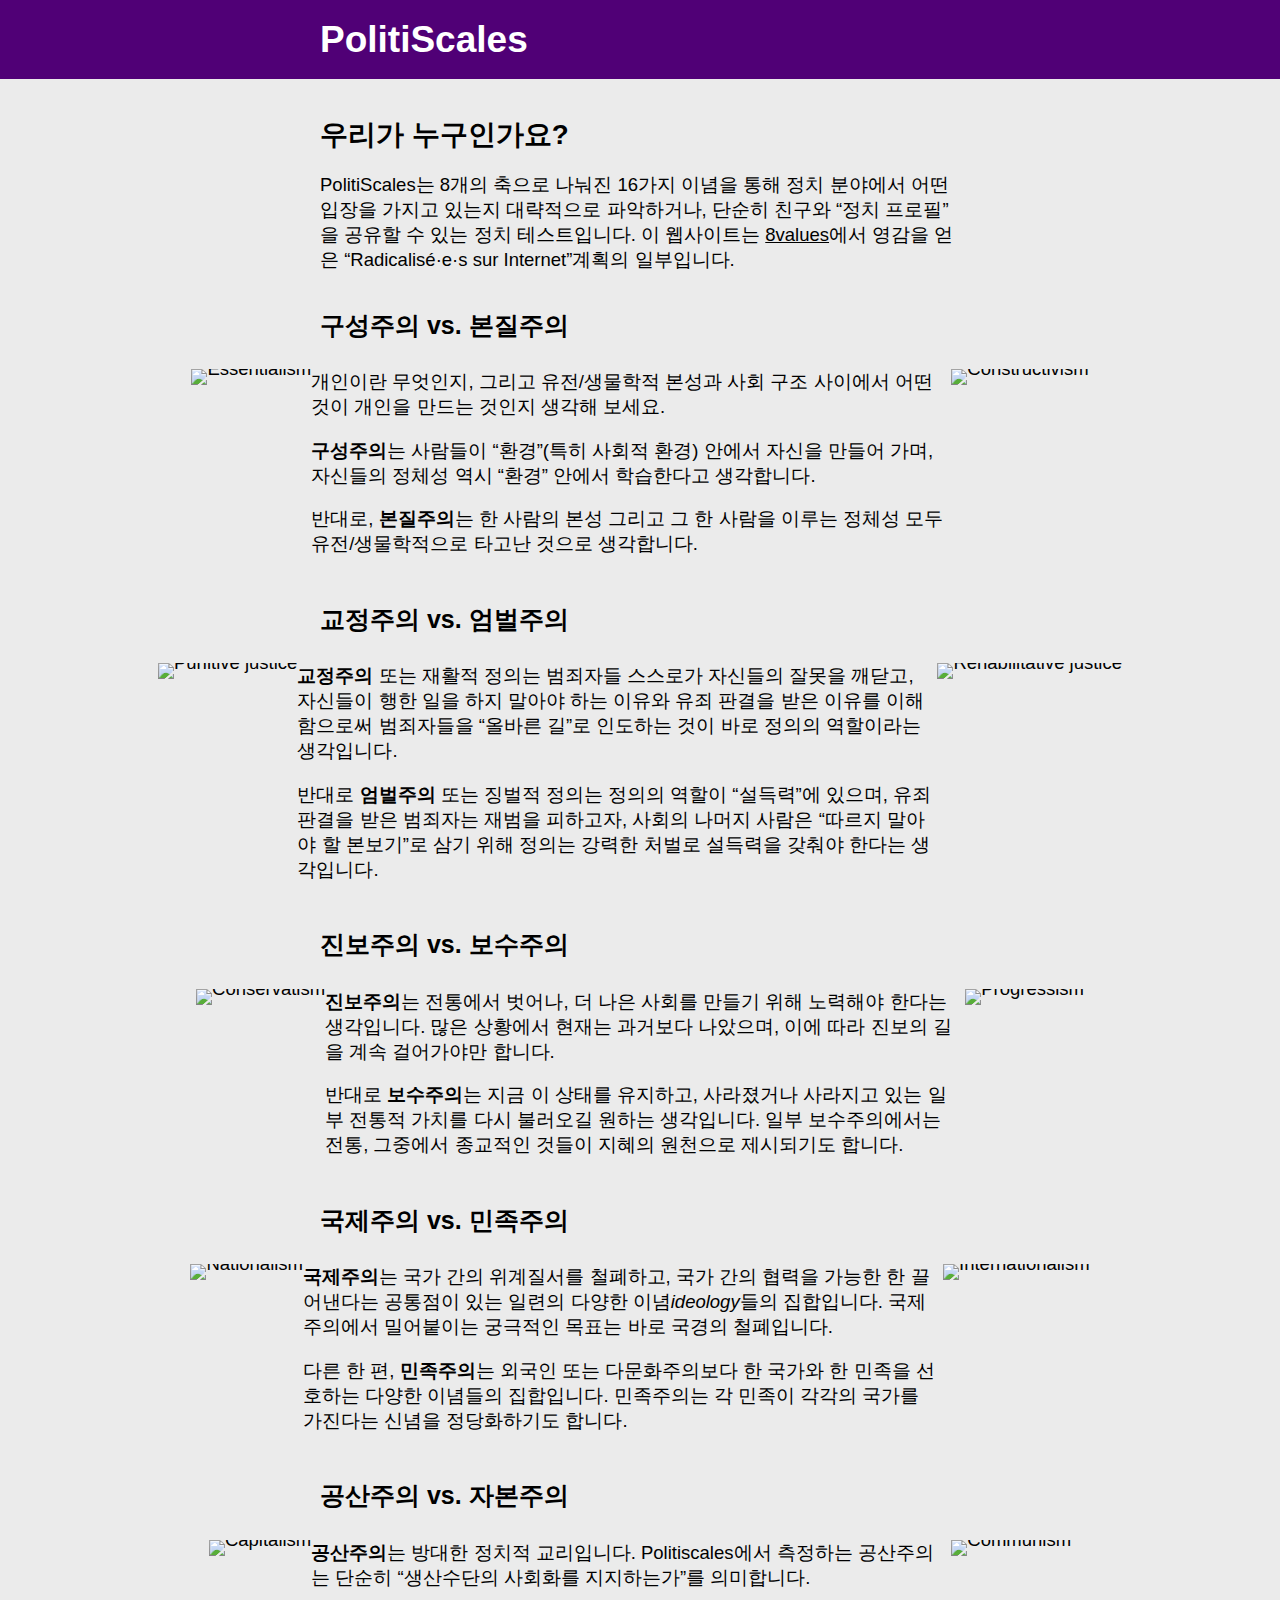
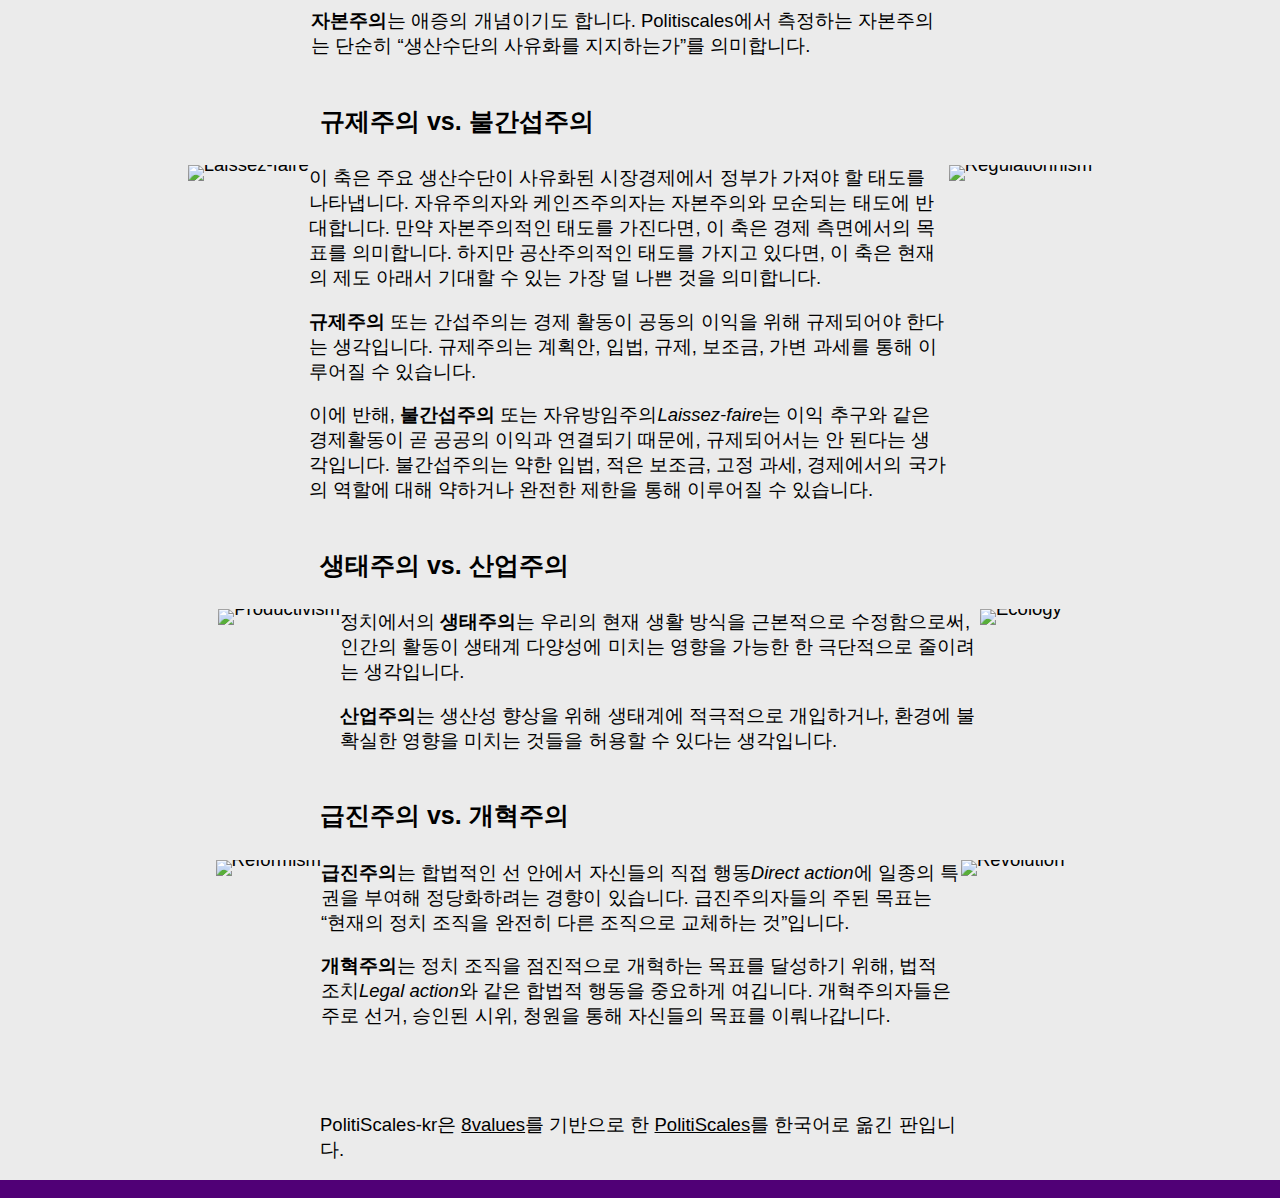
==== help/index.html @ 6aeea084 "Update Sun 30 Jan 2022 05:41:29 PM KST" ====
<!DOCTYPE html>
<html>
  <head>
    <meta http-equiv="Content-Type" content="text/html; charset=utf-8" />
    <meta name="viewport" content="width=device-width, initial-scale=1.0" />

    <title>PolitiScales - 도움말</title>

    <meta
      name="description"
      content="온라인 정치 성향 테스트 PolitiScale — 한국어판에 방문하신 것을 환영합니다. 16개의 이념과 8개의 축 사이에서 정치 성향을 파악하기 위한 116개의 질문에 대해, 자신의 의견에 가장 알맞은 버튼을 눌러 테스트를 진행해 주세요."
    />
    <link rel="stylesheet" href="/style.css" type="text/css" media="screen" />
    <link rel="shortcut icon" href="/images/favicon.ico" />
    <meta property="og:url" content="https://politiscales-kr.github.io/" />
    <meta property="og:title" content="PolitiScales, 한국어판" />
    <meta property="og:locale" content="ko_KR" />
    <meta
      property="og:description"
      content="온라인 정치 성향 테스트 PolitiScale — 한국어판에 방문하신 것을 환영합니다. 16개의 이념과 8개의 축 사이에서 정치 성향을 파악하기 위한 116개의 질문에 대해, 자신의 의견에 가장 알맞은 버튼을 눌러 테스트를 진행해 주세요."
    />
    <meta property="og:image" content="/images/politiscales_cover.png" />
    <script>
        window.dataLayer = window.dataLayer || [];
        function gtag(){dataLayer.push(arguments);}
        gtag('js', new Date()); gtag('config', 'G-P0SZ5KTRTD');
    </script>
  </head>

  <body>
    <header>
      <div id="header">
        <h1><a href="/">PolitiScales</a></h1>
      </div>
    </header>

    <div id="content">
      <div id="mainFrame">
        <h2>우리가 누구인가요?</h2>

        <p class="simpleText">
          PolitiScales는 8개의 축으로 나눠진 16가지 이념을 통해 정치 분야에서 어떤
          입장을 가지고 있는지 대략적으로 파악하거나, 단순히 친구와 “정치 프로필”
          을 공유할 수 있는 정치 테스트입니다. 이 웹사이트는 <a href="https://8values.github.io/">8values</a>에서 영감을 얻은 “Radicalisé·e·s sur Internet”계획의 일부입니다.
        </p>
<!--
        <p class="simpleText">
          <svg
            width="24"
            height="24"
            viewBox="0 0 24 24"
            xmlns="http://www.w3.org/2000/svg"
          >
            <path d="M20 5h-9.12L10 2H4c-1.1 0-2 .9-2 2v13c0 1.1.9 2 2 2h7l1 3h8c1.1 0 2-.9 2-2V7c0-1.1-.9-2-2-2zM7.17 14.59c-2.25 0-4.09-1.83-4.09-4.09s1.83-4.09 4.09-4.09c1.04 0 1.99.37 2.74 1.07l.07.06-1.23 1.18-.06-.05c-.29-.27-.78-.59-1.52-.59-1.31 0-2.38 1.09-2.38 2.42s1.07 2.42 2.38 2.42c1.37 0 1.96-.87 2.12-1.46H7.08V9.91h3.95l.01.07c.04.21.05.4.05.61 0 2.35-1.61 4-3.92 4zm6.03-1.71c.33.6.74 1.18 1.19 1.7l-.54.53-.65-2.23zm.77-.76h-.99l-.31-1.04h3.99s-.34 1.31-1.56 2.74c-.52-.62-.89-1.23-1.13-1.7zM21 20c0 .55-.45 1-1 1h-7l2-2-.81-2.77.92-.92L17.79 18l.73-.73-2.71-2.68c.9-1.03 1.6-2.25 1.92-3.51H19v-1.04h-3.64V9h-1.04v1.04h-1.96L11.18 6H20c.55 0 1 .45 1 1v13z"/>
          </svg>
          Github 공개 저장소의 이슈트래커를 통해 자유롭게 기여해 주세요.
        </p>
-->
        <h3>구성주의 vs. 본질주의</h3>
        <div class="description">
          <div class="descImg">
            <img src="/images/constructivism.png" alt="Constructivism" />
          </div>
          <div class="descText">
            <p>
              개인이란 무엇인지, 그리고 유전/생물학적 본성과 사회 구조 사이에서 어떤 것이 개인을 만드는 것인지 생각해 보세요.
            </p>
            <p>
              <strong>구성주의</strong>는 사람들이 “환경”(특히 사회적 환경) 안에서 자신을 만들어 가며, 자신들의 정체성 역시 “환경” 안에서 학습한다고 생각합니다.
            </p>
            <p>
              반대로, <strong>본질주의</strong>는 한 사람의 본성 그리고 그 한 사람을 이루는 정체성 모두 유전/생물학적으로 타고난 것으로 생각합니다.
            </p>
          </div>
          <div class="descImg">
            <img
              src="/images/essentialism.png"
              alt="Essentialism"
              class="descImgRight"
            />
          </div>
        </div>

        <h3>교정주의 vs. 엄벌주의</h3>
        <div class="description">
          <div class="descImg">
            <img src="/images/justice_soft.png" alt="Rehabilitative justice" />
          </div>
          <div class="descText">
            <p>
              <strong>교정주의</strong> 또는 재활적 정의는 범죄자들 스스로가 자신들의 잘못을 깨닫고, 자신들이 행한 일을 하지 말아야 하는 이유와 유죄 판결을 받은 이유를 이해 함으로써 범죄자들을 “올바른 길”로 인도하는 것이 바로 정의의 역할이라는 생각입니다.
            </p>
            <p>
              반대로 <strong>엄벌주의</strong> 또는 징벌적 정의는 정의의 역할이 “설득력”에 있으며, 유죄 판결을 받은 범죄자는 재범을 피하고자, 사회의 나머지 사람은 “따르지 말아야 할 본보기”로 삼기 위해 정의는 강력한 처벌로 설득력을 갖춰야 한다는 생각입니다.
            </p>
          </div>
          <div class="descImg">
            <img
              src="/images/justice_hard.png"
              alt="Punitive justice"
              class="descImgRight"
            />
          </div>
        </div>

        <h3>진보주의 vs. 보수주의</h3>
        <div class="description">
          <div class="descImg">
            <img src="/images/progressism.png" alt="Progressism" />
          </div>
          <div class="descText">
            <p>
              <strong>진보주의</strong>는 전통에서 벗어나, 더 나은 사회를 만들기 위해 노력해야 한다는 생각입니다. 많은 상황에서 현재는 과거보다 나았으며, 이에 따라 진보의 길을 계속 걸어가야만 합니다.
            </p>
            <p>
              반대로 <strong>보수주의</strong>는 지금 이 상태를 유지하고, 사라졌거나 사라지고 있는 일부 전통적 가치를 다시 불러오길 원하는 생각입니다. 일부 보수주의에서는 전통, 그중에서 종교적인 것들이 지혜의 원천으로 제시되기도 합니다.
            </p>
          </div>
          <div class="descImg">
            <img
              src="/images/conservatism.png"
              alt="Conservatism"
              class="descImgRight"
            />
          </div>
        </div>

        <h3>국제주의 vs. 민족주의</h3>
        <div class="description">
          <div class="descImg">
            <img src="/images/internationalism.png" alt="Internationalism" />
          </div>
          <div class="descText">
            <p>
            <strong>국제주의</strong>는 국가 간의 위계질서를 철폐하고, 국가 간의 협력을 가능한 한 끌어낸다는 공통점이 있는 일련의 다양한 이념<i>ideology</i>들의 집합입니다. 국제주의에서 밀어붙이는 궁극적인 목표는 바로 국경의 철폐입니다.
            </p>
            <p>
              다른 한 편, <strong>민족주의</strong>는 외국인 또는 다문화주의보다 한 국가와 한 민족을 선호하는 다양한 이념들의 집합입니다. 민족주의는 각 민족이 각각의 국가를 가진다는 신념을 정당화하기도 합니다.
            </p>
          </div>
          <div class="descImg">
            <img
              src="/images/nationalism.png"
              alt="Nationalism"
              class="descImgRight"
            />
          </div>
        </div>

        <h3>공산주의 vs. 자본주의</h3>
        <div class="description">
          <div class="descImg">
            <img src="/images/communism.png" alt="Communism" />
          </div>
          <div class="descText">
            <p>
              <strong>공산주의</strong>는 방대한 정치적 교리입니다. Politiscales에서 측정하는 공산주의는 단순히 “생산수단의 사회화를 지지하는가”를 의미합니다.
            </p>
            <p>
              <strong>자본주의</strong>는 애증의 개념이기도 합니다. Politiscales에서 측정하는 자본주의는 단순히 “생산수단의 사유화를 지지하는가”를 의미합니다.
            </p>
          </div>
          <div class="descImg">
            <img
              src="/images/capitalism.png"
              alt="Capitalism"
              class="descImgRight"
            />
          </div>
        </div>

        <h3>규제주의 vs. 불간섭주의</h3>
        <div class="description">
          <div class="descImg">
            <img src="/images/regulation.png" alt="Regulationnism" />
          </div>
          <div class="descText">
            <p>
              이 축은 주요 생산수단이 사유화된 시장경제에서 정부가 가져야 할 태도를 나타냅니다. 자유주의자와 케인즈주의자는 자본주의와 모순되는 태도에 반대합니다. 만약 자본주의적인 태도를 가진다면, 이 축은 경제 측면에서의 목표를 의미합니다. 하지만 공산주의적인 태도를 가지고 있다면, 이 축은 현재의 제도 아래서 기대할 수 있는 가장 덜 나쁜 것을 의미합니다.
            </p>
            <p>
              <strong>규제주의</strong> 또는 간섭주의는 경제 활동이 공동의 이익을 위해 규제되어야 한다는 생각입니다. 규제주의는 계획안, 입법, 규제, 보조금, 가변 과세를 통해 이루어질 수 있습니다.
            </p>
            <p>
            이에 반해, <strong>불간섭주의</strong> 또는 자유방임주의<i>Laissez-faire</i>는 이익 추구와 같은 경제활동이 곧 공공의 이익과 연결되기 때문에, 규제되어서는 안 된다는 생각입니다. 불간섭주의는 약한 입법, 적은 보조금, 고정 과세, 경제에서의 국가의 역할에 대해 약하거나 완전한 제한을 통해 이루어질 수 있습니다.
            </p>
          </div>
          <div class="descImg">
            <img
              src="/images/laissezfaire.png"
              alt="Laissez-faire"
              class="descImgRight"
            />
          </div>
        </div>

        <h3>생태주의 vs. 산업주의</h3>
        <div class="description">
          <div class="descImg">
            <img src="/images/ecology.png" alt="Ecology" />
          </div>
          <div class="descText">
            <p>
              정치에서의 <strong>생태주의</strong>는 우리의 현재 생활 방식을 근본적으로 수정함으로써, 인간의 활동이 생태계 다양성에 미치는 영향을 가능한 한 극단적으로 줄이려는 생각입니다.
            </p>
            <p>
              <strong>산업주의</strong>는 생산성 향상을 위해 생태계에 적극적으로 개입하거나, 환경에 불확실한 영향을 미치는 것들을 허용할 수 있다는 생각입니다.
            </p>
          </div>
          <div class="descImg">
            <img
              src="/images/productivism.png"
              alt="Productivism"
              class="descImgRight"
            />
          </div>
        </div>

        <h3>급진주의 vs. 개혁주의</h3>
        <div class="description">
          <div class="descImg">
            <img src="/images/revolution.png" alt="Revolution" />
          </div>
          <div class="descText">
            <p>
              <strong>급진주의</strong>는 합법적인 선 안에서 자신들의 직접 행동<i>Direct action</i>에 일종의 특권을 부여해 정당화하려는 경향이 있습니다. 급진주의자들의 주된 목표는 “현재의 정치 조직을 완전히 다른 조직으로 교체하는 것”입니다.
            </p>
            <p>
              <strong>개혁주의</strong>는 정치 조직을 점진적으로 개혁하는 목표를 달성하기 위해, 법적 조치<i>Legal action</i>와 같은 합법적 행동을 중요하게 여깁니다. 개혁주의자들은 주로 선거, 승인된 시위, 청원을 통해 자신들의 목표를 이뤄나갑니다.
            </p>
          </div>
          <div class="descImg">
            <img
              src="/images/reformism.png"
              alt="Reformism"
              class="descImgRight"
            />
          </div>
        </div>
      </div>
    </div>

    <div id="footer">
      <p>
        PolitiScales-kr은
        <a href="https://8values.github.io/">8values</a>를 기반으로 한
        <a href="https://www.politiscales.net/">PolitiScales</a>를 한국어로 옮긴 판입니다.
      </p>
    </div>
  </body>
</html>
---- style.css ----
html,
body {
  height: 100%;
}

body {
  margin: 0;
  font-family: -apple-system, BlinkMacSystemFont, "Segoe UI", "Noto Sans",
    Helvetica, Arial, sans-serif;
  font-size: calc(14px + 0.5vmin);
  background-color: #ebebeb;
  display: flex;
  flex-direction: column;
}

#header {
  padding: 1em;
  background-color: #500076;
}

#header h1 {
  max-width: 640px;
  margin: 0 auto;
  font-weight: 600;
}

#header a {
  color: white;
  text-decoration: none;
}

#content {
  padding: 2em 1em 1em;
  flex-grow: 1;
}

#footer {
  padding: 1em;
  border-bottom: 1em solid #500076;
}
#footer p {
  max-width: 640px;
  margin: 0 auto;
}

hr {
  background-color: #ccc;
  border: none;
  margin: 2em 0;
  height: 4px;
}

a {
  color: black;
  text-decoration: underline;
}

h2,
h3,
h4 {
  max-width: 640px;
  margin: 0 auto;
  font-weight: 600;
}

h3 {
  font-size: calc(16px + 1vmin);
}

h4 {
  margin: 0 auto 0.5em;
}

.simpleText {
  max-width: 640px;
  margin: 1em auto 2em;
}
.simpleText svg {
  vertical-align: text-bottom;
}
.simpleImg {
    width: 100%;
    max-width: 640px;
    display: block;
    object-fit: contain;
    margin: 0em auto 2em;
}
.columnContainer {
  position: relative;
}
.columnLeft {
  float: left;
  width: 100%;
}
.columnRight {
  float: left;
  width: 100%;
  margin-bottom: 4vmin;
}
@media screen and (min-width: 80em) {
  .columnLeft {
    width: 50%;
  }
  .columnRight {
    width: 50%;
  }
}

#bonusBox {
  max-width: 640px;
  margin: 0 auto;
}
.questionBox {
  max-width: 640px;
  min-height: 5.5em;
  margin: 1em auto;
}
.description {
  margin: 1.5em auto;
  display: flex;
  flex-direction: row-reverse;
  justify-content: center;
}
.descText,
.descTextMono {
  flex-grow: 1;
  max-width: 640px;
}
.descText {
  width: calc(100% - 30vmin);
}
.descText p {
  margin: 0 0 1em;
}
.descTextMono {
  align-self: center;
}
.descTextMono p {
  margin: 0;
}
.descImg {
  line-height: 0;
}
.descImg img {
  width: 15vmin;
  height: 15vmin;
}
.axisConstructivism {
  background-color: #a425b6;
  text-align: right;
}
.axisEssentialism {
  background-color: #34b634;
  text-align: left;
}
.axisInternationalism {
  background-color: #3e6ffd;
  text-align: right;
}
.axisNationalism {
  background-color: #ff8500;
  text-align: left;
}
.axisCommunism {
  background-color: #cc0000;
  text-align: right;
}
.axisCapitalism {
  background-color: #ffb800;
  text-align: left;
}
.axisProgressism {
  background-color: #850083;
  text-align: right;
}
.axisConservatism {
  background-color: #970000;
  text-align: left;
}
.axisEcology {
  background-color: #a0e90d;
  text-align: right;
}
.axisProductivism {
  background-color: #4deae9;
  text-align: left;
}
.axisLiberal {
  background-color: #14bee1;
  text-align: right;
}
.axisAuthoritarism {
  background-color: #e6cc27;
  text-align: left;
}
.axisRegulation {
  background-color: #269b32;
  text-align: right;
}
.axisLaissez {
  background-color: #6608c0;
  text-align: left;
}
.axisRevo {
  background-color: #eb1a66;
  text-align: right;
}
.axisRefo {
  background-color: #0ee4c8;
  text-align: left;
}

.navButtons {
  margin: 0 auto 1em;
  text-align: center;
  max-width: 400px;
}
button,
.button {
  text-align: center;
  margin: 0.5em 0;
  padding: 0.5em 1.5em;
  display: inline-block;
  border: none;
  border-radius: 3px;
  text-decoration: none;
  font-size: 18px;
  background-color: #500076;
  color: white;
  cursor: pointer;
}
button.strong-agree {
  background-color: #1b5e20;
}
button.agree {
  background-color: #4caf50;
}
button.neutral {
  background-color: #bbbbbb;
}
button.disagree {
  background-color: #f44336;
}
button.strong-disagree {
  background-color: #b71c1c;
}

.questionButtons button {
  color: white;
  width: 100%;
  padding: 0.5em 0;
}
.button:hover {
  background-color: white;
  color: #500076;
}
.button svg {
  fill: white;
  vertical-align: text-bottom;
}
.button:hover svg {
  fill: #500076;
}
.buttonLinkGood {
  background-color: #0eb31a;
  color: white;
}
.buttonLinkGood:hover {
  background-color: #0eb31a;
  color: white;
}
.buttonLinkGood svg,
.buttonLinkGood:hover svg {
  fill: white;
}
.urlToCopyContainer {
  width: 100%;
  text-align: center;
}
.urlToCopy {
  max-width: 400px;
  background-color: white;
  display: inline-block;
  padding: 0.5em;
  margin: 1em 0 0;
  z-index: 6;
  border-radius: 3px;
  word-break: break-all;
}

.flagDecoration {
  text-align: center;
}
.flagDecoration canvas {
  box-shadow: 0 1px 1px 1px #aaa;
  max-width: 70vmin;
}
.generatedResultsDecorations {
  text-align: center;
}
.generatedResultsDecorations canvas {
  box-shadow: 0 1px 1px 1px #aaa;
  max-width: 800px;
  width: 100%;
}
#slogan {
  margin: 1em 0;
  font-size: calc(14px + 2vw);
}

.scale {
  display: flex;
  width: 100%;
  margin-bottom: 1em;
}
.scale .left,
.scale .right {
  width: 15vmin;
  height: 15vmin;
  position: relative;
}
.scale .left img,
.scale .right img {
  position: absolute;
  top: 0;
  width: 15vmin;
  z-index: 2;
}
.scale .left img {
  left: 2vmin;
}
.scale .right img {
  right: 2vmin;
}
.scale .axis {
  flex-grow: 1;
}
.scale .axis .label {
  display: flex;
  font-size: 2.5vmin;
  height: 5vmin;
  align-items: center;
}
.scale .axis .label .left-label,
.scale .axis .label .right-label {
  width: 50%;
  margin: 0 0.5em;
}
.scale .axis .label .right-label {
  text-align: right;
}
.scale .axis .axis-bar {
  display: flex;
  box-shadow: 0vmin 1px 0.4vmin #aaa;
  height: 5vmin;
  background-color: #f3f3f3;
  color: #888;
}
.scale .axis .axis-bar .axis-left,
.scale .axis .axis-bar .axis-center,
.scale .axis .axis-bar .axis-right {
  font-size: 3.2vmin;
  line-height: 5vmin;
}
.scale .axis .axis-bar .axis-left span,
.scale .axis .axis-bar .axis-right span {
  padding: 0 1.1vmin;
  color: white;
  text-shadow: 1px 1px 1px rgba(0, 0, 0, 0.5);
}
.scale .axis .axis-bar .axis-left {
  text-align: right;
}
.scale .axis .axis-bar .axis-center {
  text-align: center;
  flex-grow: 1;
}
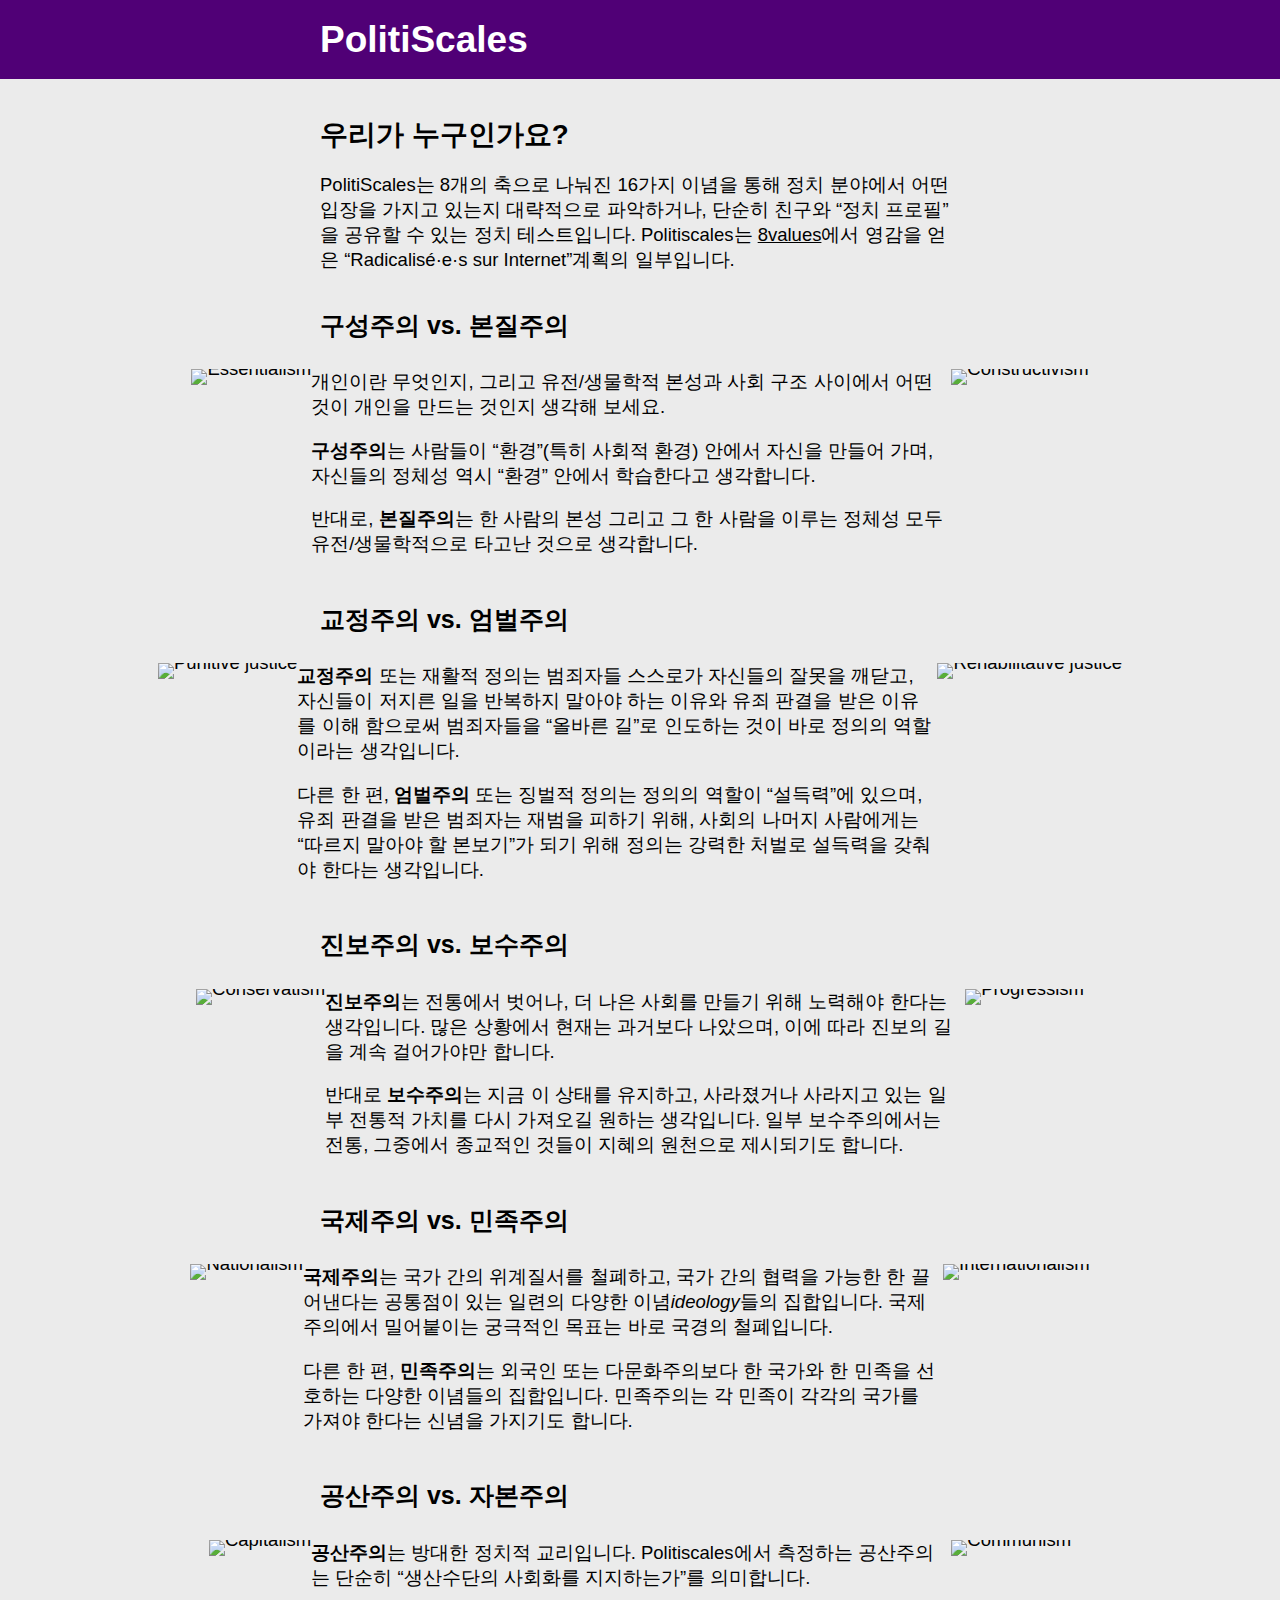
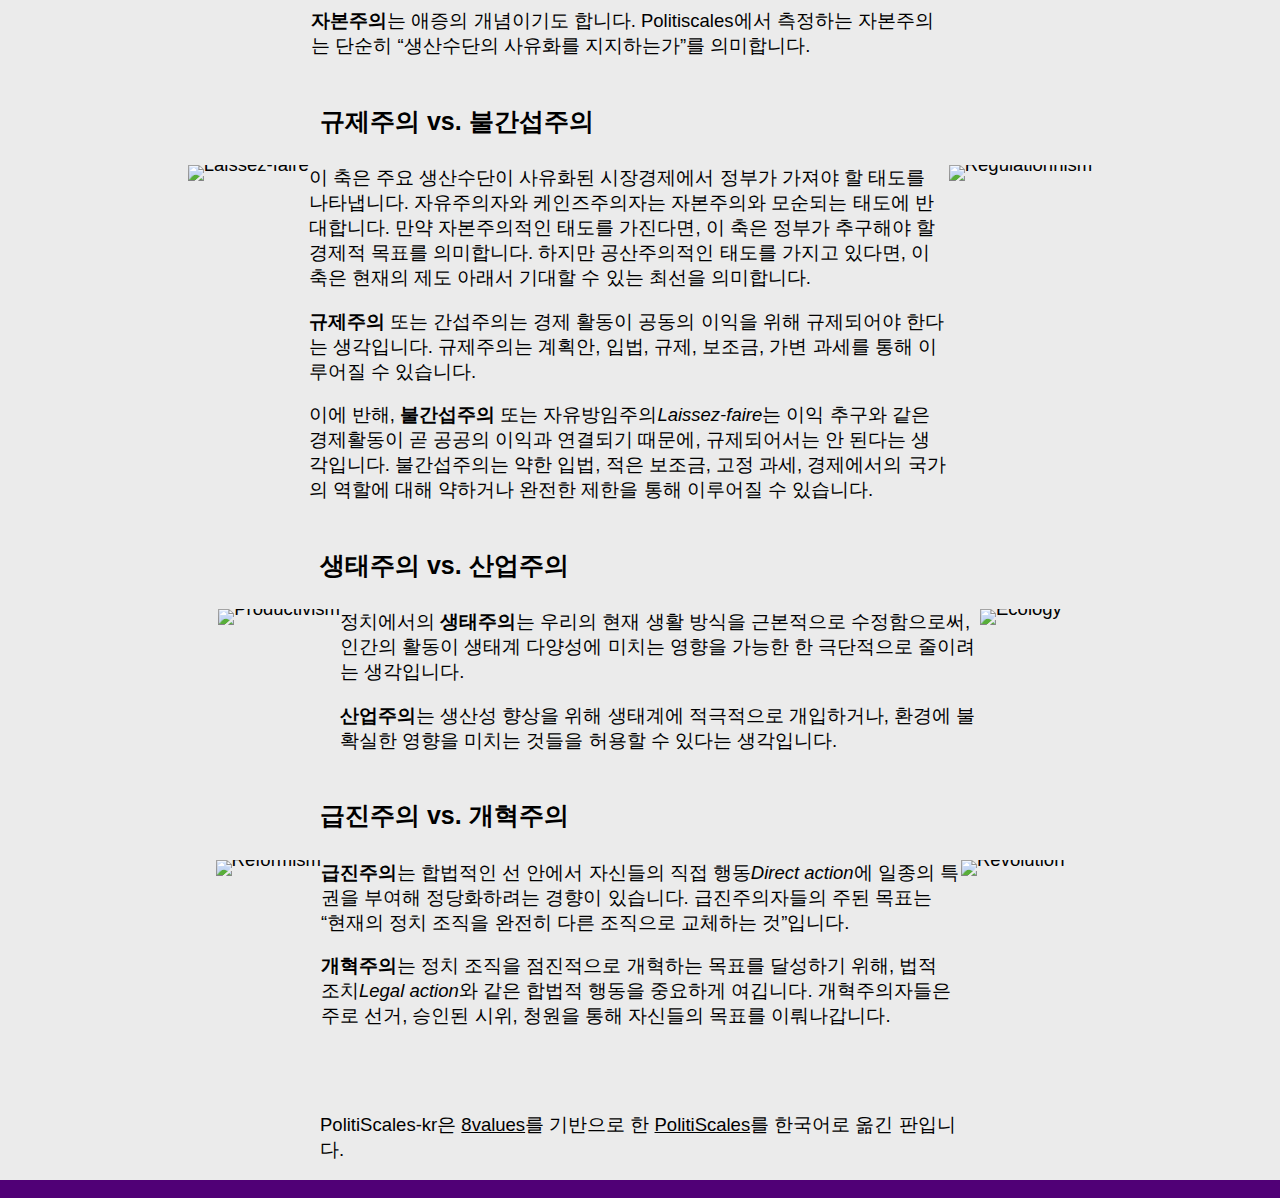
==== commit b1604eb9: "Update Mon 31 Jan 2022 08:01:17 AM KST" ====
--- a/help/index.html
+++ b/help/index.html
@@ -41,7 +41,7 @@
         <p class="simpleText">
           PolitiScales는 8개의 축으로 나눠진 16가지 이념을 통해 정치 분야에서 어떤
           입장을 가지고 있는지 대략적으로 파악하거나, 단순히 친구와 “정치 프로필”
-          을 공유할 수 있는 정치 테스트입니다. 이 웹사이트는 <a href="https://8values.github.io/">8values</a>에서 영감을 얻은 “Radicalisé·e·s sur Internet”계획의 일부입니다.
+          을 공유할 수 있는 정치 테스트입니다. Politiscales는 <a href="https://8values.github.io/">8values</a>에서 영감을 얻은 “Radicalisé·e·s sur Internet”계획의 일부입니다.
         </p>
 <!--
         <p class="simpleText">
@@ -88,10 +88,10 @@
           </div>
           <div class="descText">
             <p>
-              <strong>교정주의</strong> 또는 재활적 정의는 범죄자들 스스로가 자신들의 잘못을 깨닫고, 자신들이 행한 일을 하지 말아야 하는 이유와 유죄 판결을 받은 이유를 이해 함으로써 범죄자들을 “올바른 길”로 인도하는 것이 바로 정의의 역할이라는 생각입니다.
-            </p>
-            <p>
-              반대로 <strong>엄벌주의</strong> 또는 징벌적 정의는 정의의 역할이 “설득력”에 있으며, 유죄 판결을 받은 범죄자는 재범을 피하고자, 사회의 나머지 사람은 “따르지 말아야 할 본보기”로 삼기 위해 정의는 강력한 처벌로 설득력을 갖춰야 한다는 생각입니다.
+              <strong>교정주의</strong> 또는 재활적 정의는 범죄자들 스스로가 자신들의 잘못을 깨닫고, 자신들이 저지른 일을 반복하지 말아야 하는 이유와 유죄 판결을 받은 이유를 이해 함으로써 범죄자들을 “올바른 길”로 인도하는 것이 바로 정의의 역할이라는 생각입니다.
+            </p>
+            <p>
+              다른 한 편, <strong>엄벌주의</strong> 또는 징벌적 정의는 정의의 역할이 “설득력”에 있으며, 유죄 판결을 받은 범죄자는 재범을 피하기 위해, 사회의 나머지 사람에게는 “따르지 말아야 할 본보기”가 되기 위해 정의는 강력한 처벌로 설득력을 갖춰야 한다는 생각입니다.
             </p>
           </div>
           <div class="descImg">
@@ -113,7 +113,7 @@
               <strong>진보주의</strong>는 전통에서 벗어나, 더 나은 사회를 만들기 위해 노력해야 한다는 생각입니다. 많은 상황에서 현재는 과거보다 나았으며, 이에 따라 진보의 길을 계속 걸어가야만 합니다.
             </p>
             <p>
-              반대로 <strong>보수주의</strong>는 지금 이 상태를 유지하고, 사라졌거나 사라지고 있는 일부 전통적 가치를 다시 불러오길 원하는 생각입니다. 일부 보수주의에서는 전통, 그중에서 종교적인 것들이 지혜의 원천으로 제시되기도 합니다.
+              반대로 <strong>보수주의</strong>는 지금 이 상태를 유지하고, 사라졌거나 사라지고 있는 일부 전통적 가치를 다시 가져오길 원하는 생각입니다. 일부 보수주의에서는 전통, 그중에서 종교적인 것들이 지혜의 원천으로 제시되기도 합니다.
             </p>
           </div>
           <div class="descImg">
@@ -135,7 +135,7 @@
             <strong>국제주의</strong>는 국가 간의 위계질서를 철폐하고, 국가 간의 협력을 가능한 한 끌어낸다는 공통점이 있는 일련의 다양한 이념<i>ideology</i>들의 집합입니다. 국제주의에서 밀어붙이는 궁극적인 목표는 바로 국경의 철폐입니다.
             </p>
             <p>
-              다른 한 편, <strong>민족주의</strong>는 외국인 또는 다문화주의보다 한 국가와 한 민족을 선호하는 다양한 이념들의 집합입니다. 민족주의는 각 민족이 각각의 국가를 가진다는 신념을 정당화하기도 합니다.
+              다른 한 편, <strong>민족주의</strong>는 외국인 또는 다문화주의보다 한 국가와 한 민족을 선호하는 다양한 이념들의 집합입니다. 민족주의는 각 민족이 각각의 국가를 가져야 한다는 신념을 가지기도 합니다.
             </p>
           </div>
           <div class="descImg">
@@ -176,7 +176,7 @@
           </div>
           <div class="descText">
             <p>
-              이 축은 주요 생산수단이 사유화된 시장경제에서 정부가 가져야 할 태도를 나타냅니다. 자유주의자와 케인즈주의자는 자본주의와 모순되는 태도에 반대합니다. 만약 자본주의적인 태도를 가진다면, 이 축은 경제 측면에서의 목표를 의미합니다. 하지만 공산주의적인 태도를 가지고 있다면, 이 축은 현재의 제도 아래서 기대할 수 있는 가장 덜 나쁜 것을 의미합니다.
+              이 축은 주요 생산수단이 사유화된 시장경제에서 정부가 가져야 할 태도를 나타냅니다. 자유주의자와 케인즈주의자는 자본주의와 모순되는 태도에 반대합니다. 만약 자본주의적인 태도를 가진다면, 이 축은 정부가 추구해야 할 경제적 목표를 의미합니다. 하지만 공산주의적인 태도를 가지고 있다면, 이 축은 현재의 제도 아래서 기대할 수 있는 최선을 의미합니다.
             </p>
             <p>
               <strong>규제주의</strong> 또는 간섭주의는 경제 활동이 공동의 이익을 위해 규제되어야 한다는 생각입니다. 규제주의는 계획안, 입법, 규제, 보조금, 가변 과세를 통해 이루어질 수 있습니다.
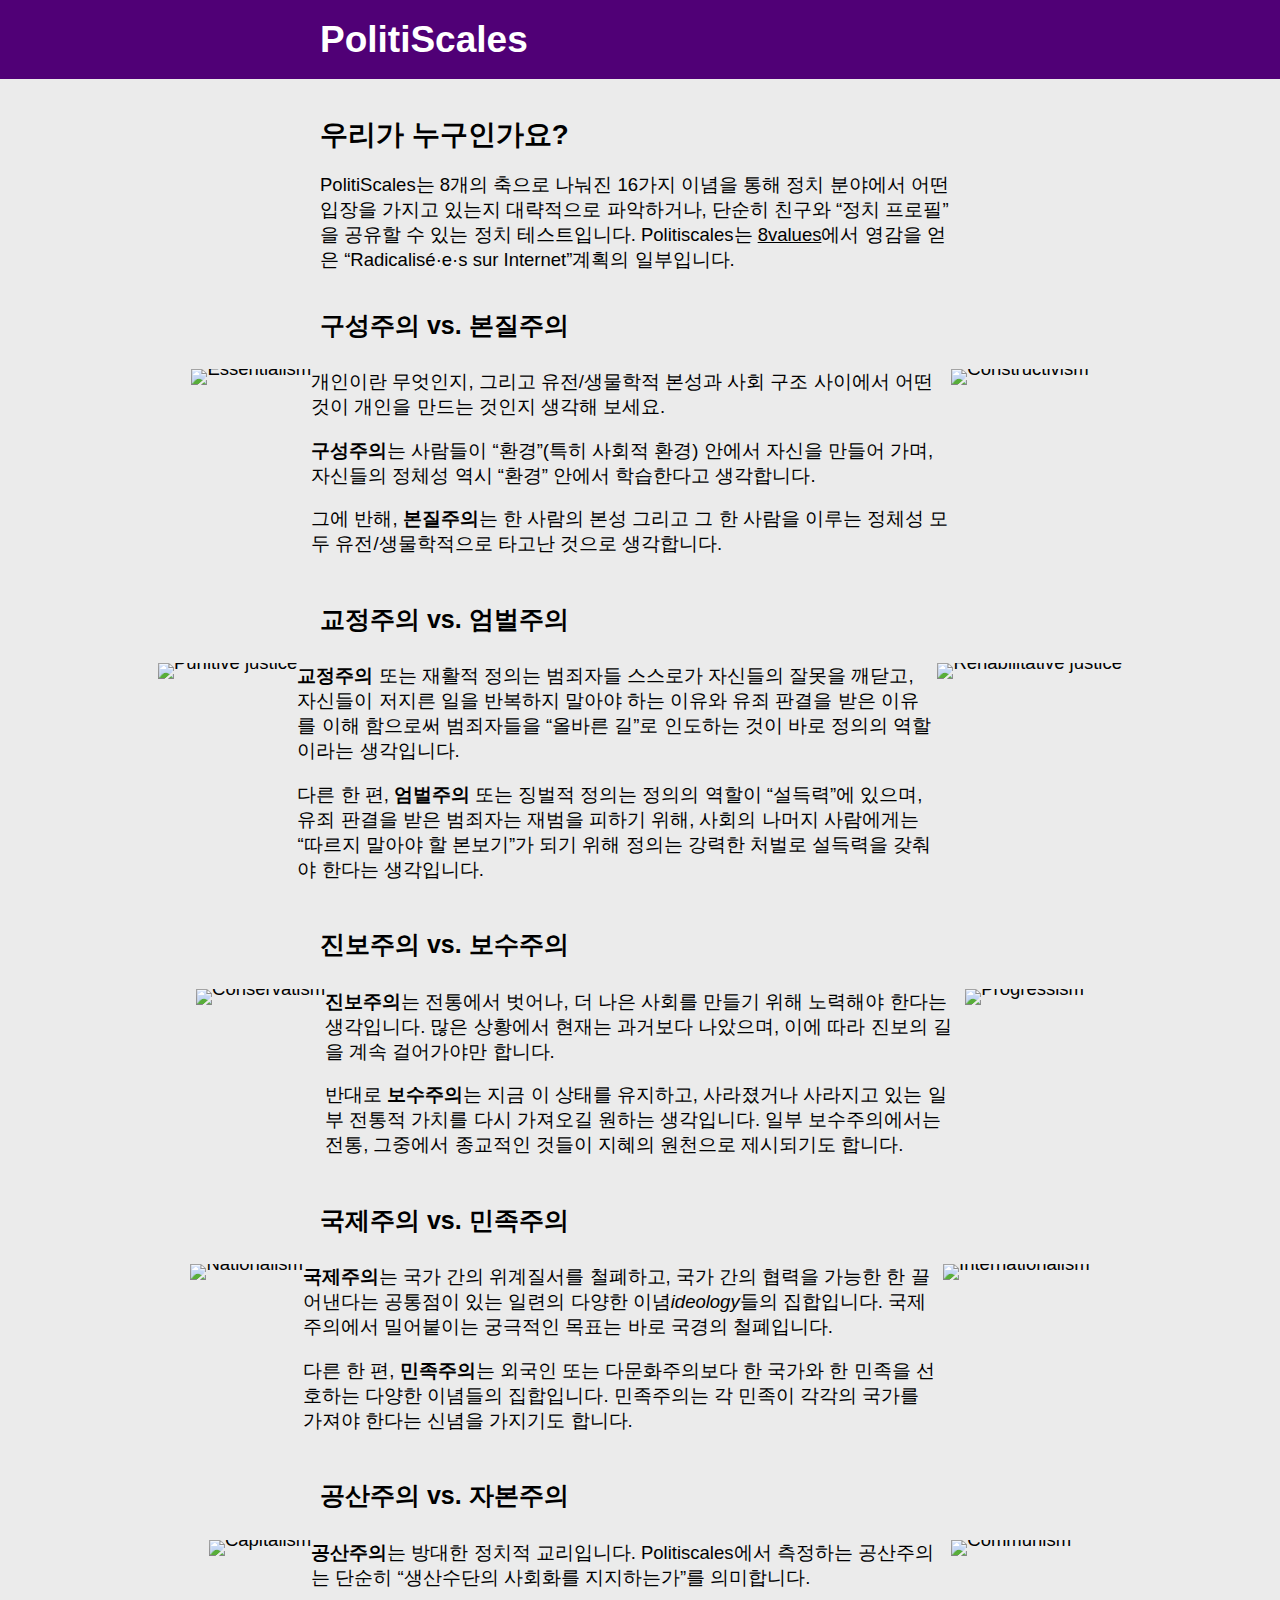
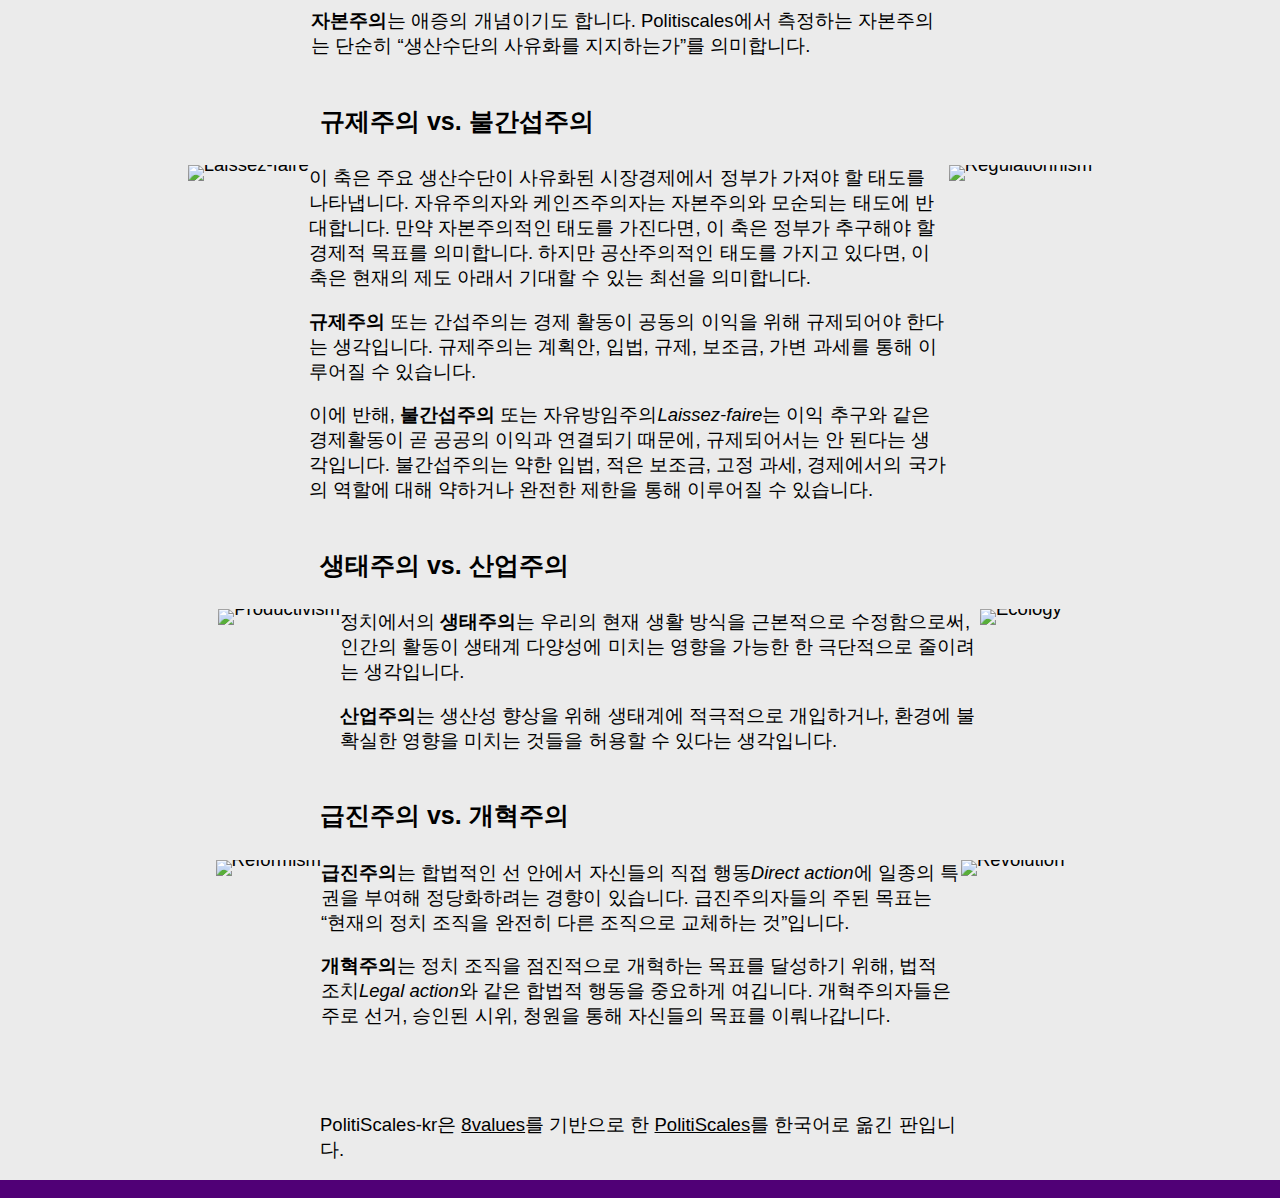
==== commit d64cc3a6: "Update Tue 01 Feb 2022 12:53:15 PM KST" ====
--- a/help/index.html
+++ b/help/index.html
@@ -69,7 +69,7 @@
               <strong>구성주의</strong>는 사람들이 “환경”(특히 사회적 환경) 안에서 자신을 만들어 가며, 자신들의 정체성 역시 “환경” 안에서 학습한다고 생각합니다.
             </p>
             <p>
-              반대로, <strong>본질주의</strong>는 한 사람의 본성 그리고 그 한 사람을 이루는 정체성 모두 유전/생물학적으로 타고난 것으로 생각합니다.
+              그에 반해, <strong>본질주의</strong>는 한 사람의 본성 그리고 그 한 사람을 이루는 정체성 모두 유전/생물학적으로 타고난 것으로 생각합니다.
             </p>
           </div>
           <div class="descImg">
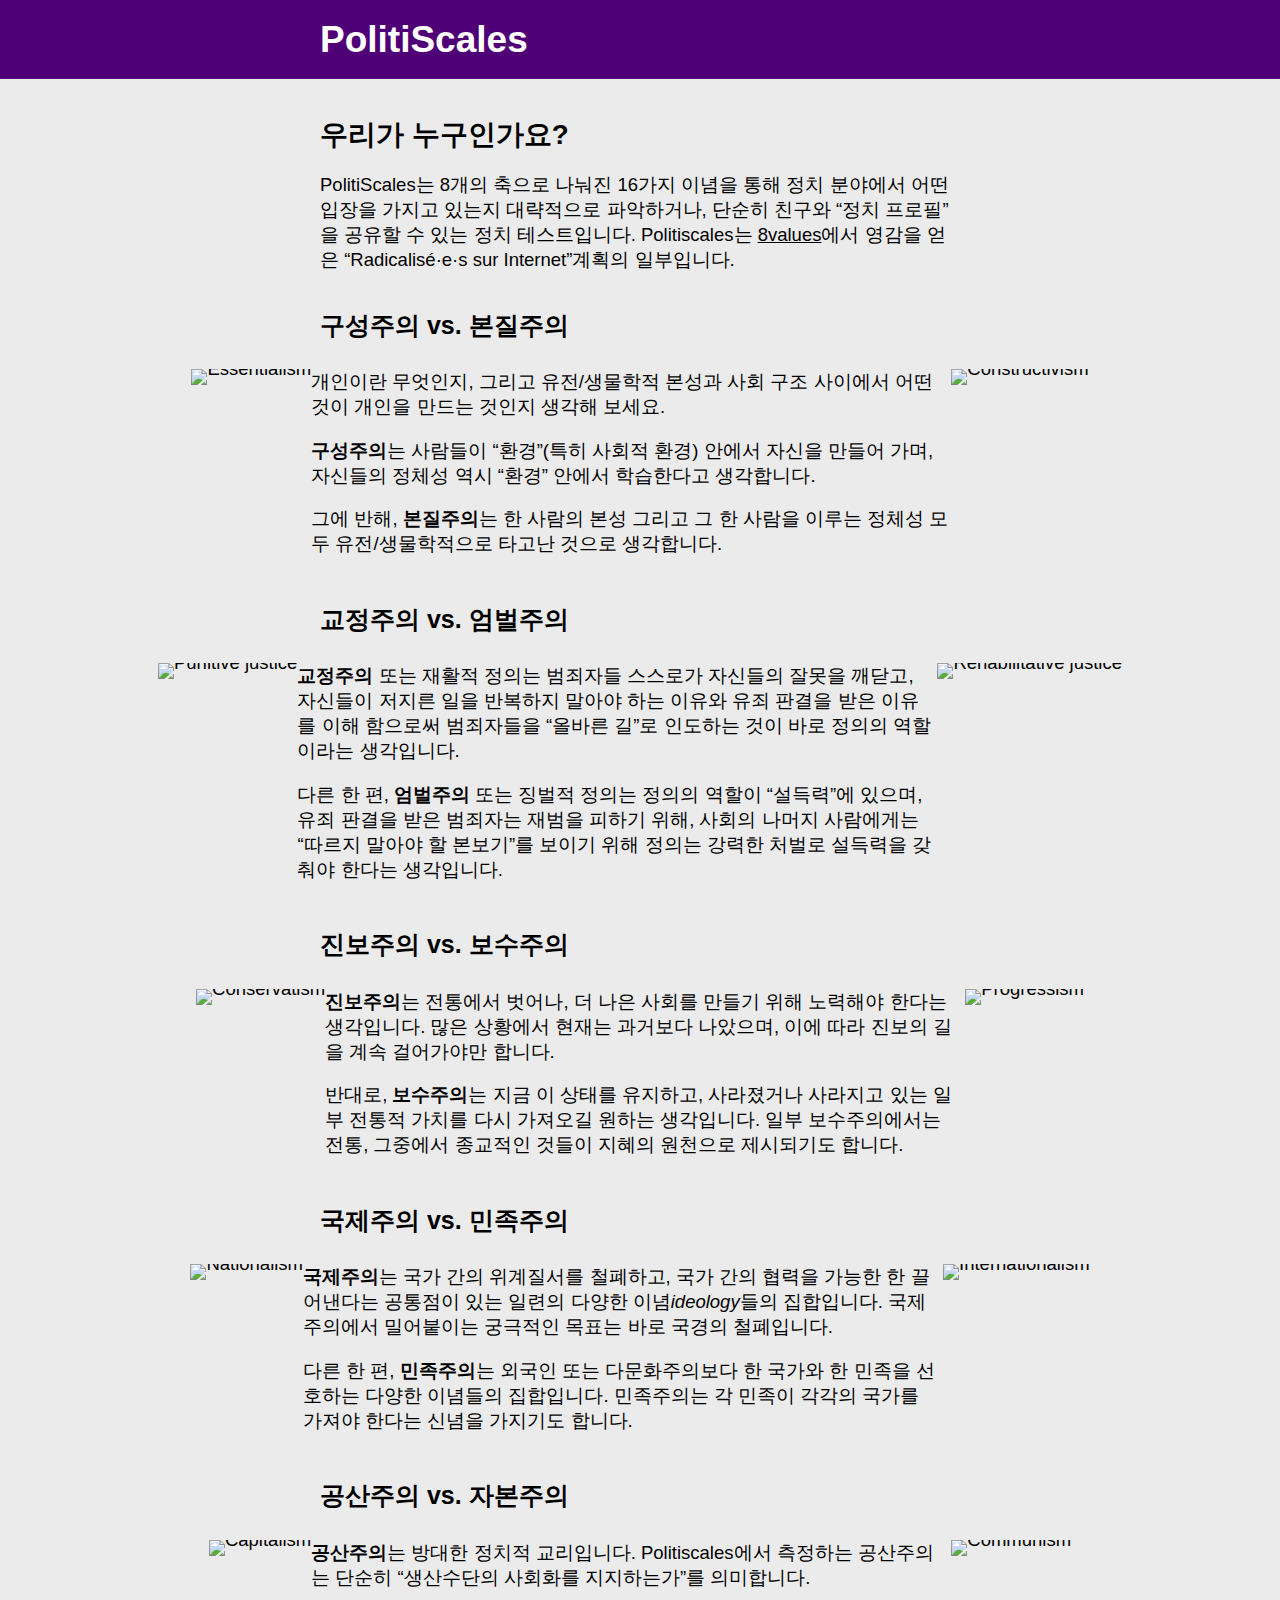
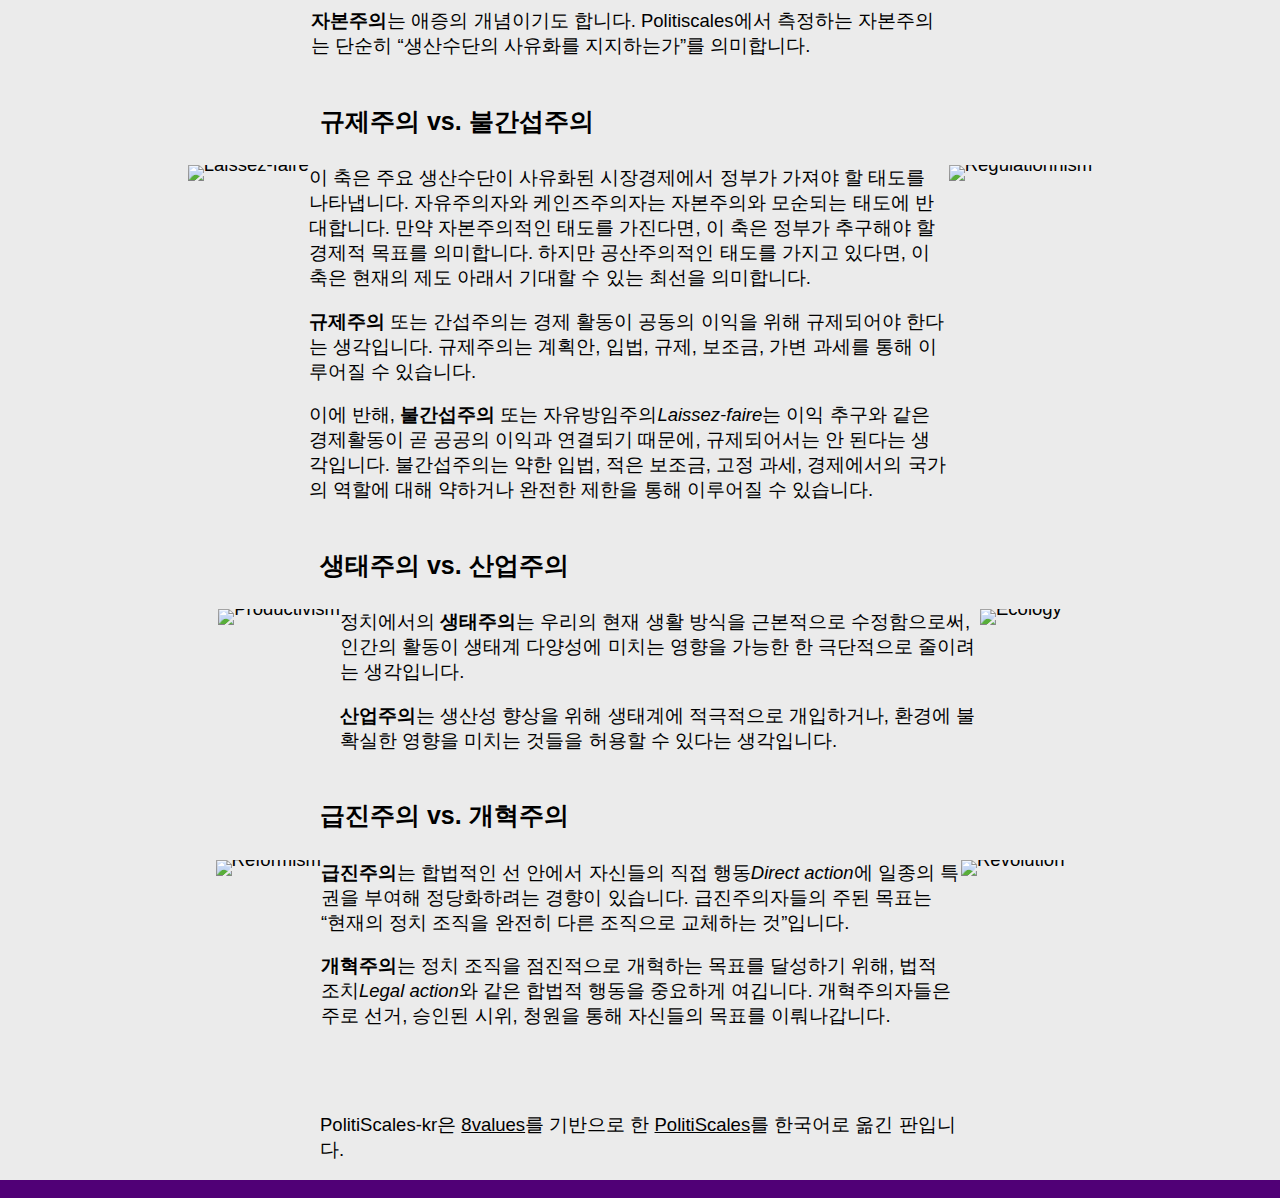
==== commit 4547d483: "Update Tue 01 Feb 2022 06:17:18 PM KST" ====
--- a/help/index.html
+++ b/help/index.html
@@ -91,7 +91,7 @@
               <strong>교정주의</strong> 또는 재활적 정의는 범죄자들 스스로가 자신들의 잘못을 깨닫고, 자신들이 저지른 일을 반복하지 말아야 하는 이유와 유죄 판결을 받은 이유를 이해 함으로써 범죄자들을 “올바른 길”로 인도하는 것이 바로 정의의 역할이라는 생각입니다.
             </p>
             <p>
-              다른 한 편, <strong>엄벌주의</strong> 또는 징벌적 정의는 정의의 역할이 “설득력”에 있으며, 유죄 판결을 받은 범죄자는 재범을 피하기 위해, 사회의 나머지 사람에게는 “따르지 말아야 할 본보기”가 되기 위해 정의는 강력한 처벌로 설득력을 갖춰야 한다는 생각입니다.
+              다른 한 편, <strong>엄벌주의</strong> 또는 징벌적 정의는 정의의 역할이 “설득력”에 있으며, 유죄 판결을 받은 범죄자는 재범을 피하기 위해, 사회의 나머지 사람에게는 “따르지 말아야 할 본보기”를 보이기 위해 정의는 강력한 처벌로 설득력을 갖춰야 한다는 생각입니다.
             </p>
           </div>
           <div class="descImg">
@@ -113,7 +113,7 @@
               <strong>진보주의</strong>는 전통에서 벗어나, 더 나은 사회를 만들기 위해 노력해야 한다는 생각입니다. 많은 상황에서 현재는 과거보다 나았으며, 이에 따라 진보의 길을 계속 걸어가야만 합니다.
             </p>
             <p>
-              반대로 <strong>보수주의</strong>는 지금 이 상태를 유지하고, 사라졌거나 사라지고 있는 일부 전통적 가치를 다시 가져오길 원하는 생각입니다. 일부 보수주의에서는 전통, 그중에서 종교적인 것들이 지혜의 원천으로 제시되기도 합니다.
+              반대로, <strong>보수주의</strong>는 지금 이 상태를 유지하고, 사라졌거나 사라지고 있는 일부 전통적 가치를 다시 가져오길 원하는 생각입니다. 일부 보수주의에서는 전통, 그중에서 종교적인 것들이 지혜의 원천으로 제시되기도 합니다.
             </p>
           </div>
           <div class="descImg">
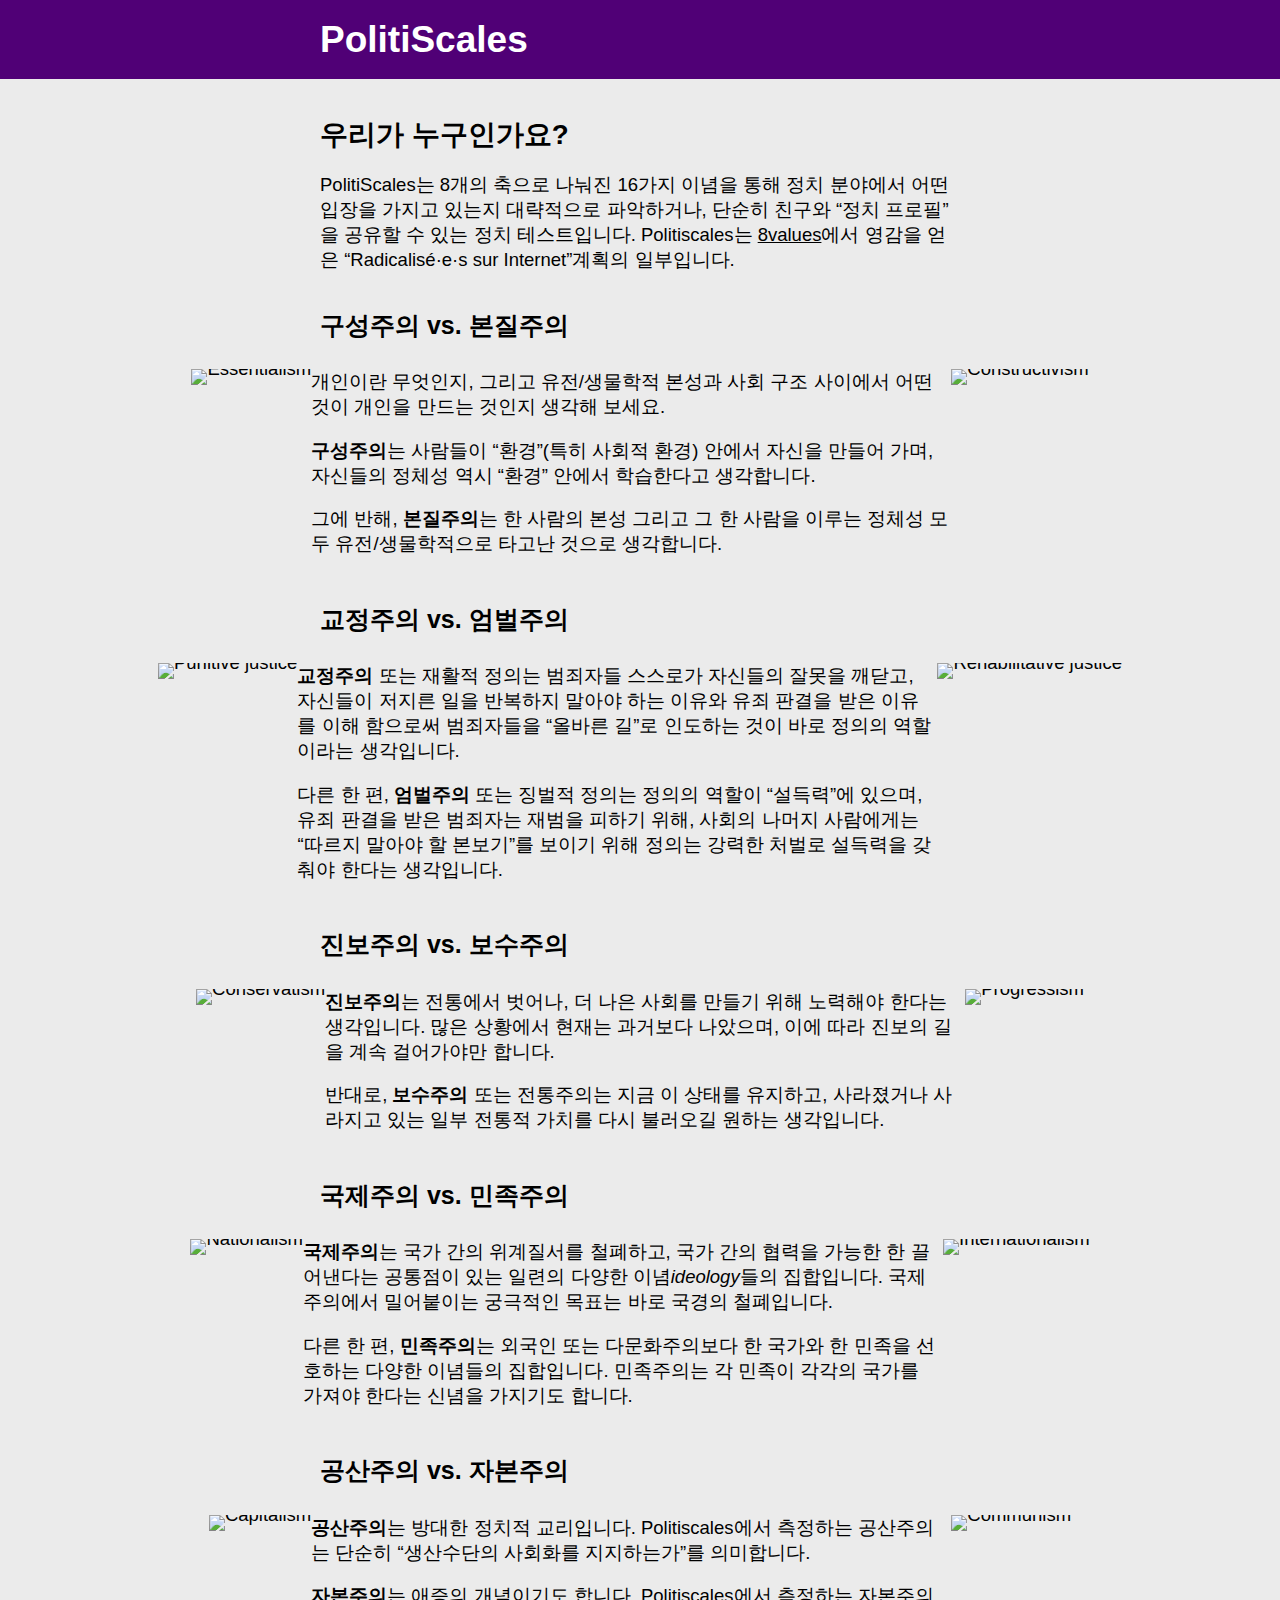
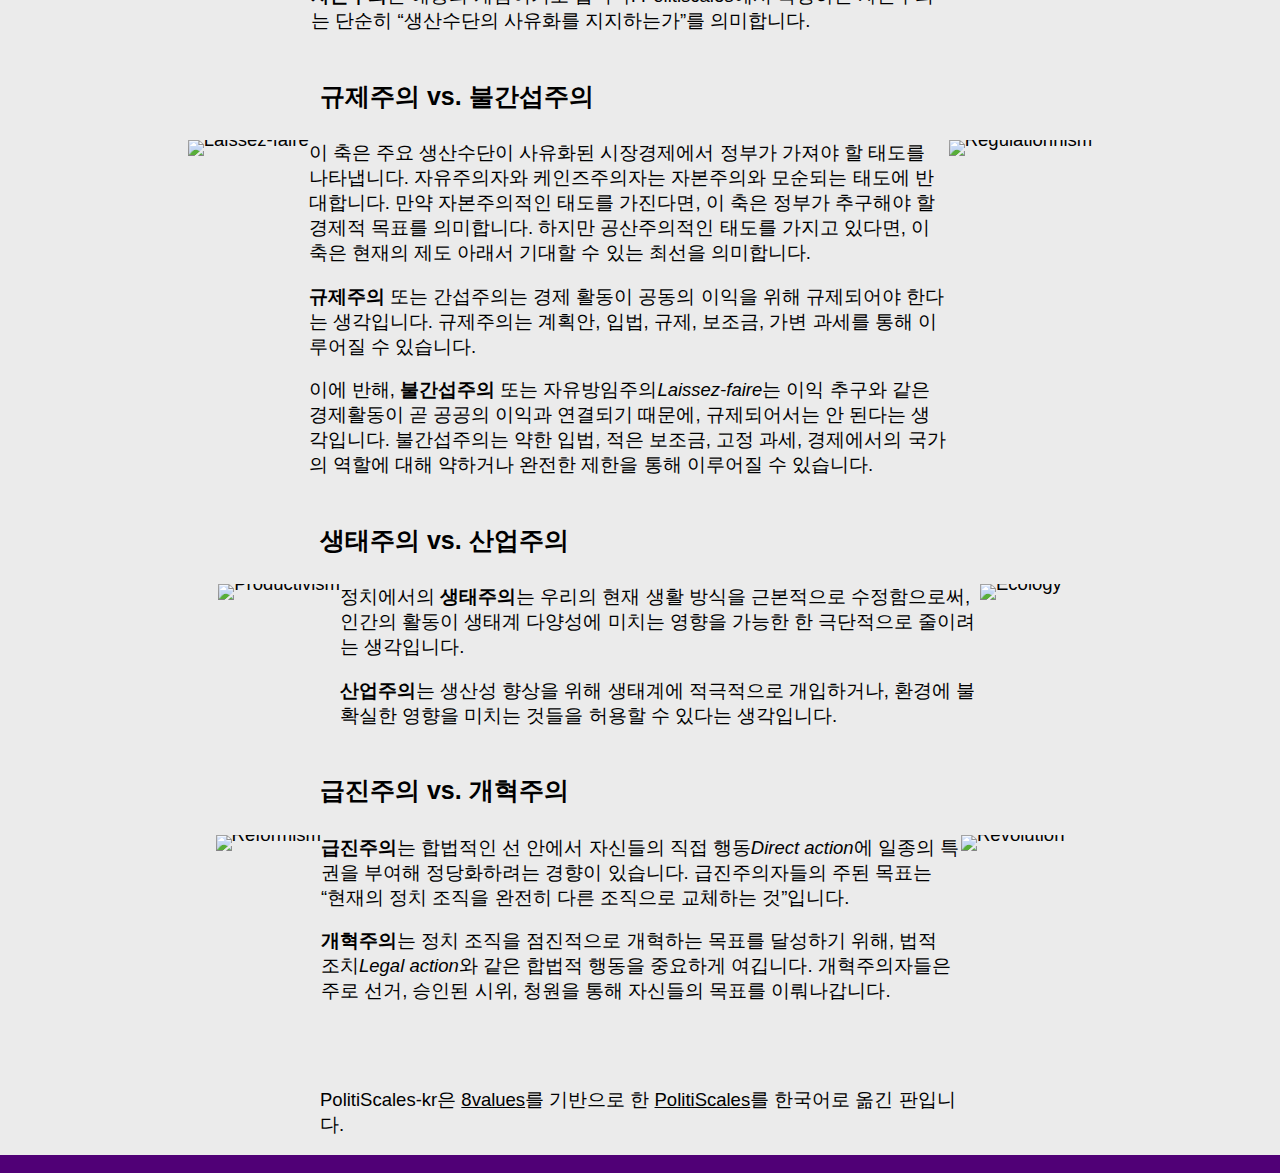
==== commit 0fb5a220: "Update Mon 07 Feb 2022 12:05:24 AM KST" ====
--- a/help/index.html
+++ b/help/index.html
@@ -113,7 +113,7 @@
               <strong>진보주의</strong>는 전통에서 벗어나, 더 나은 사회를 만들기 위해 노력해야 한다는 생각입니다. 많은 상황에서 현재는 과거보다 나았으며, 이에 따라 진보의 길을 계속 걸어가야만 합니다.
             </p>
             <p>
-              반대로, <strong>보수주의</strong>는 지금 이 상태를 유지하고, 사라졌거나 사라지고 있는 일부 전통적 가치를 다시 가져오길 원하는 생각입니다. 일부 보수주의에서는 전통, 그중에서 종교적인 것들이 지혜의 원천으로 제시되기도 합니다.
+              반대로, <strong>보수주의</strong> 또는 전통주의는 지금 이 상태를 유지하고, 사라졌거나 사라지고 있는 일부 전통적 가치를 다시 불러오길 원하는 생각입니다. 
             </p>
           </div>
           <div class="descImg">
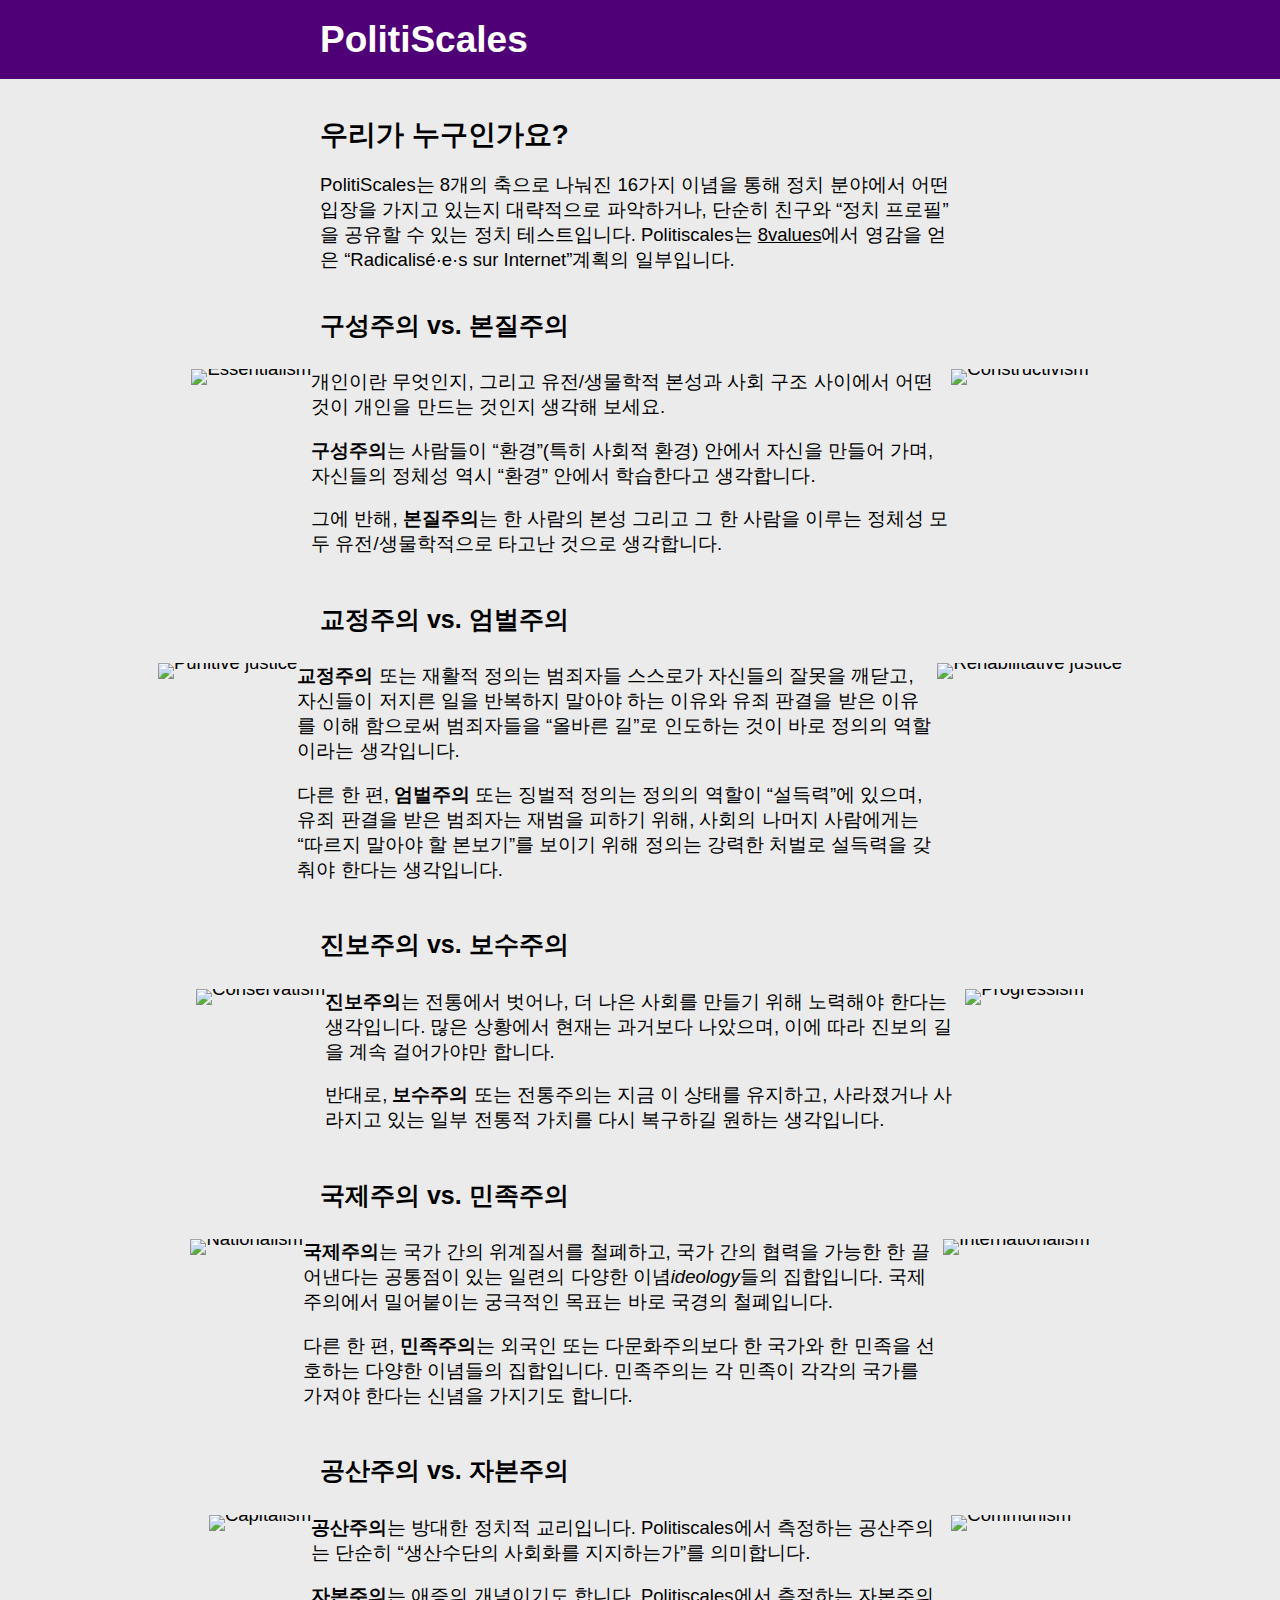
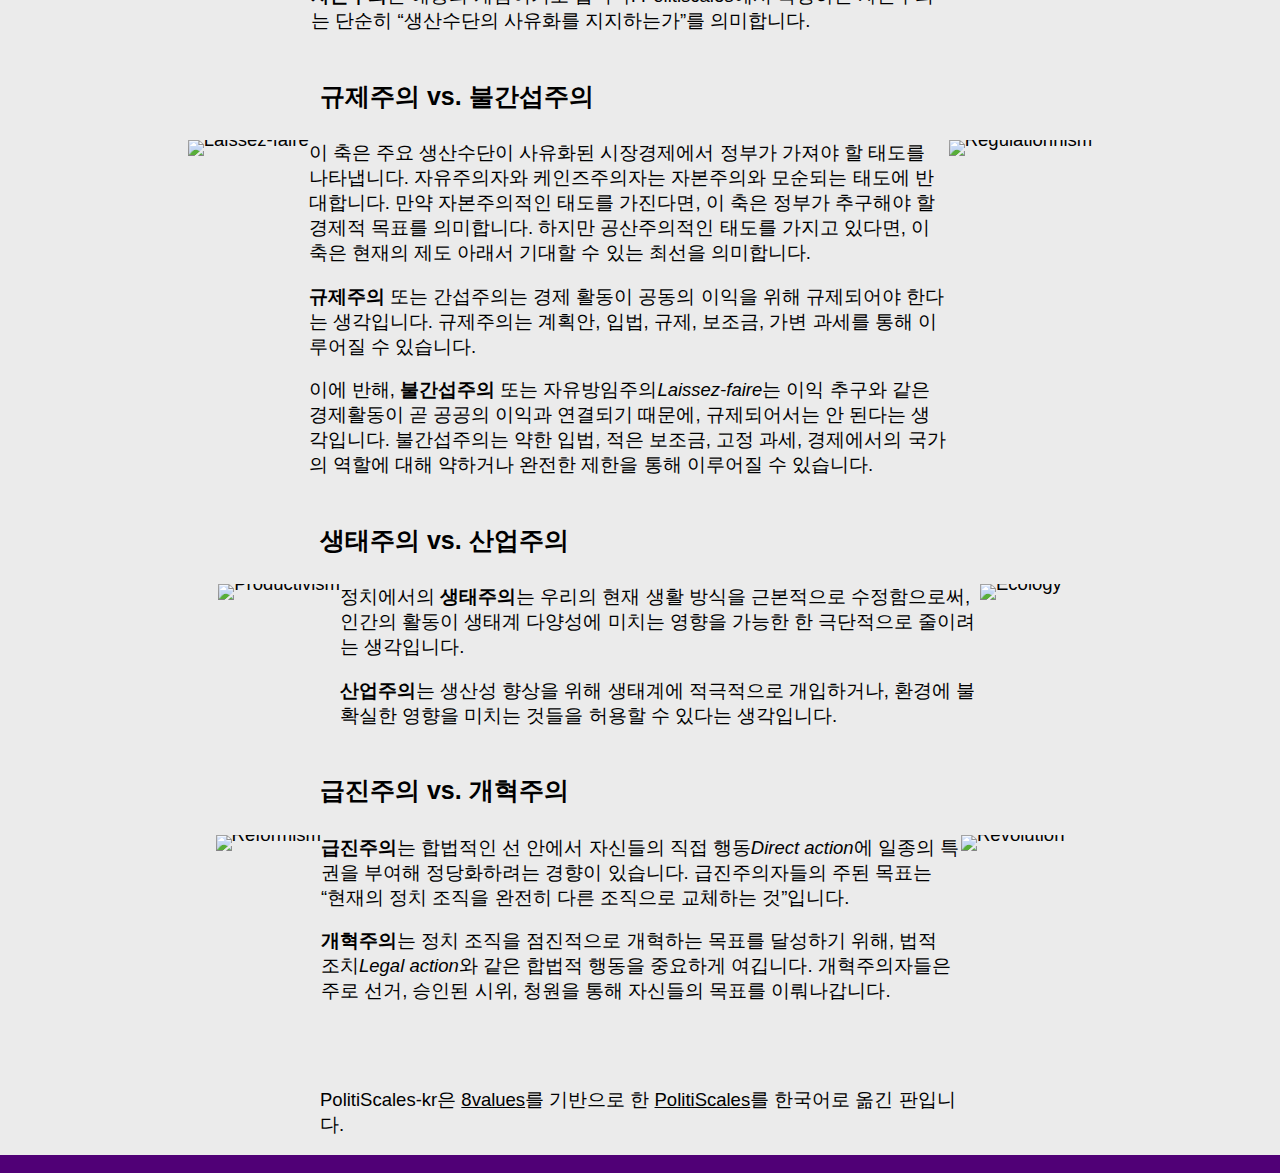
==== commit 70b7a6c0: "Update Mon 07 Feb 2022 02:00:16 AM KST" ====
--- a/help/index.html
+++ b/help/index.html
@@ -113,7 +113,7 @@
               <strong>진보주의</strong>는 전통에서 벗어나, 더 나은 사회를 만들기 위해 노력해야 한다는 생각입니다. 많은 상황에서 현재는 과거보다 나았으며, 이에 따라 진보의 길을 계속 걸어가야만 합니다.
             </p>
             <p>
-              반대로, <strong>보수주의</strong> 또는 전통주의는 지금 이 상태를 유지하고, 사라졌거나 사라지고 있는 일부 전통적 가치를 다시 불러오길 원하는 생각입니다. 
+              반대로, <strong>보수주의</strong> 또는 전통주의는 지금 이 상태를 유지하고, 사라졌거나 사라지고 있는 일부 전통적 가치를 다시 복구하길 원하는 생각입니다.
             </p>
           </div>
           <div class="descImg">
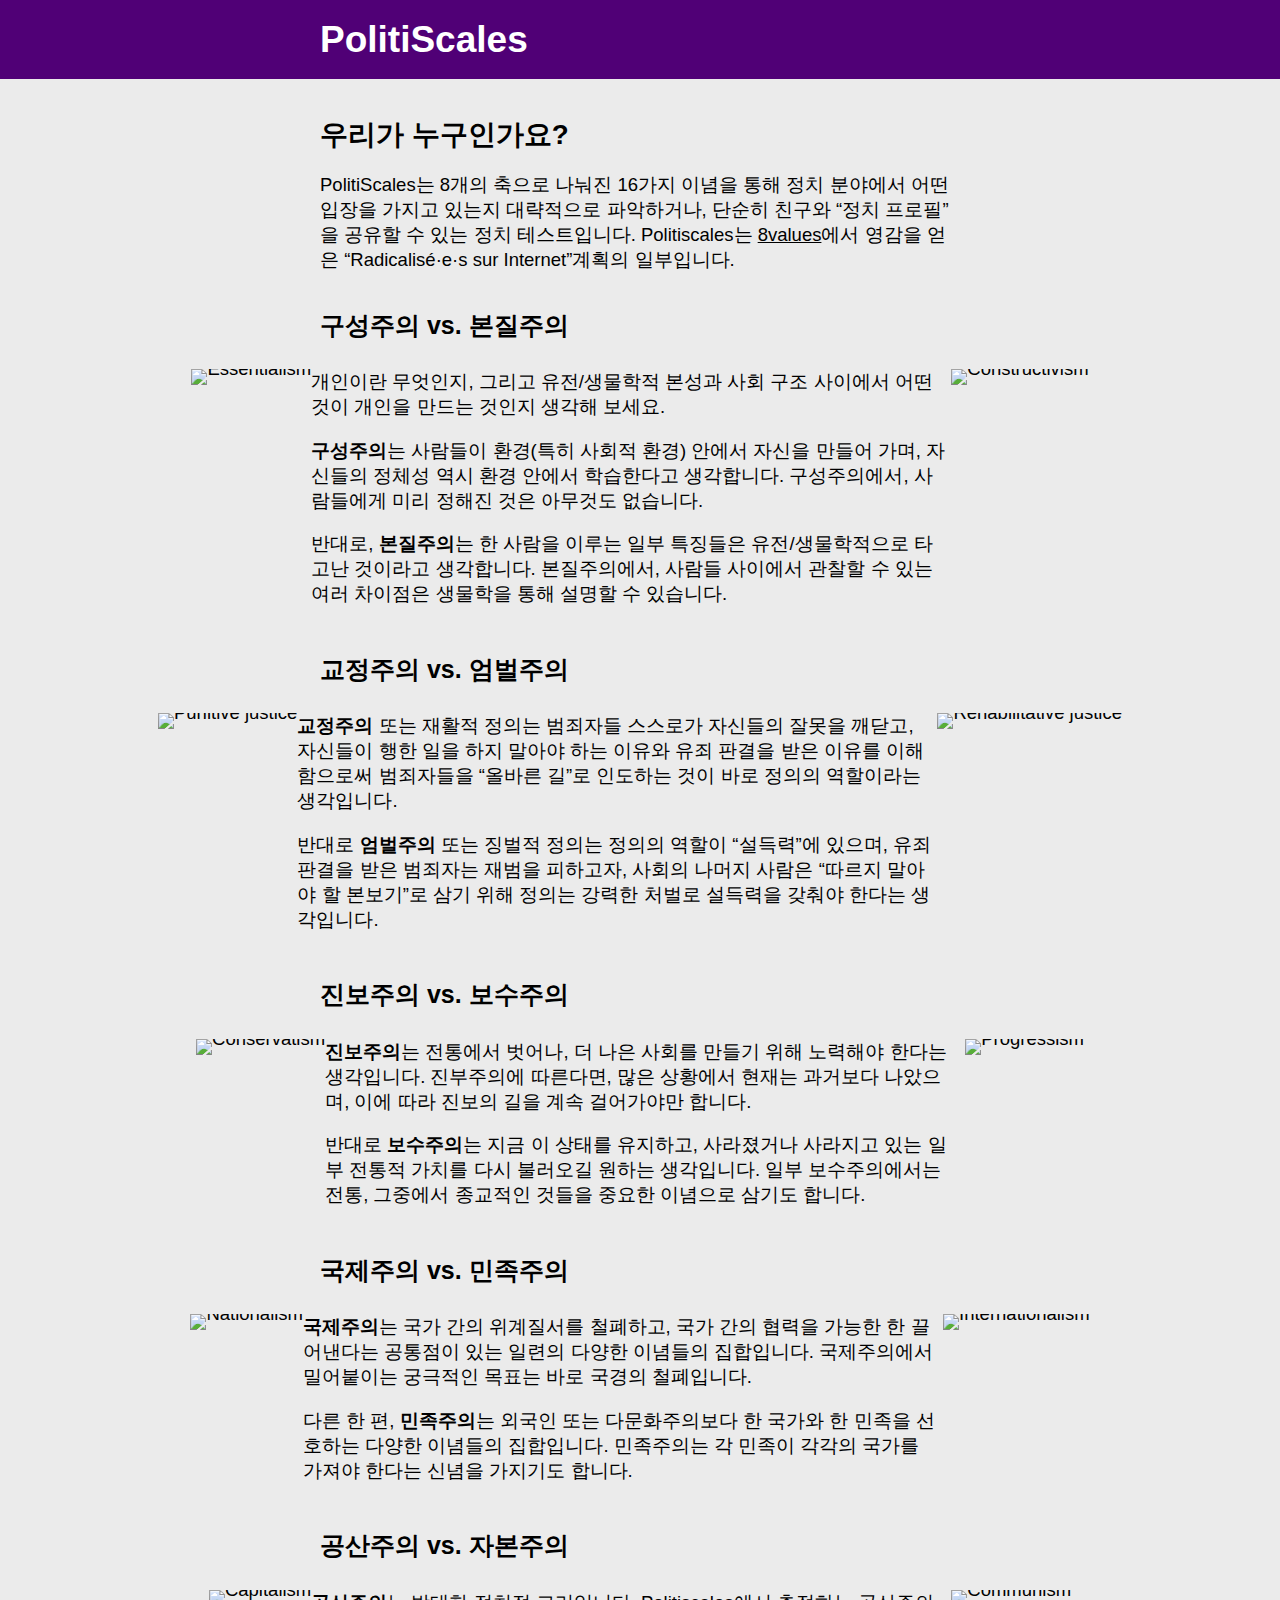
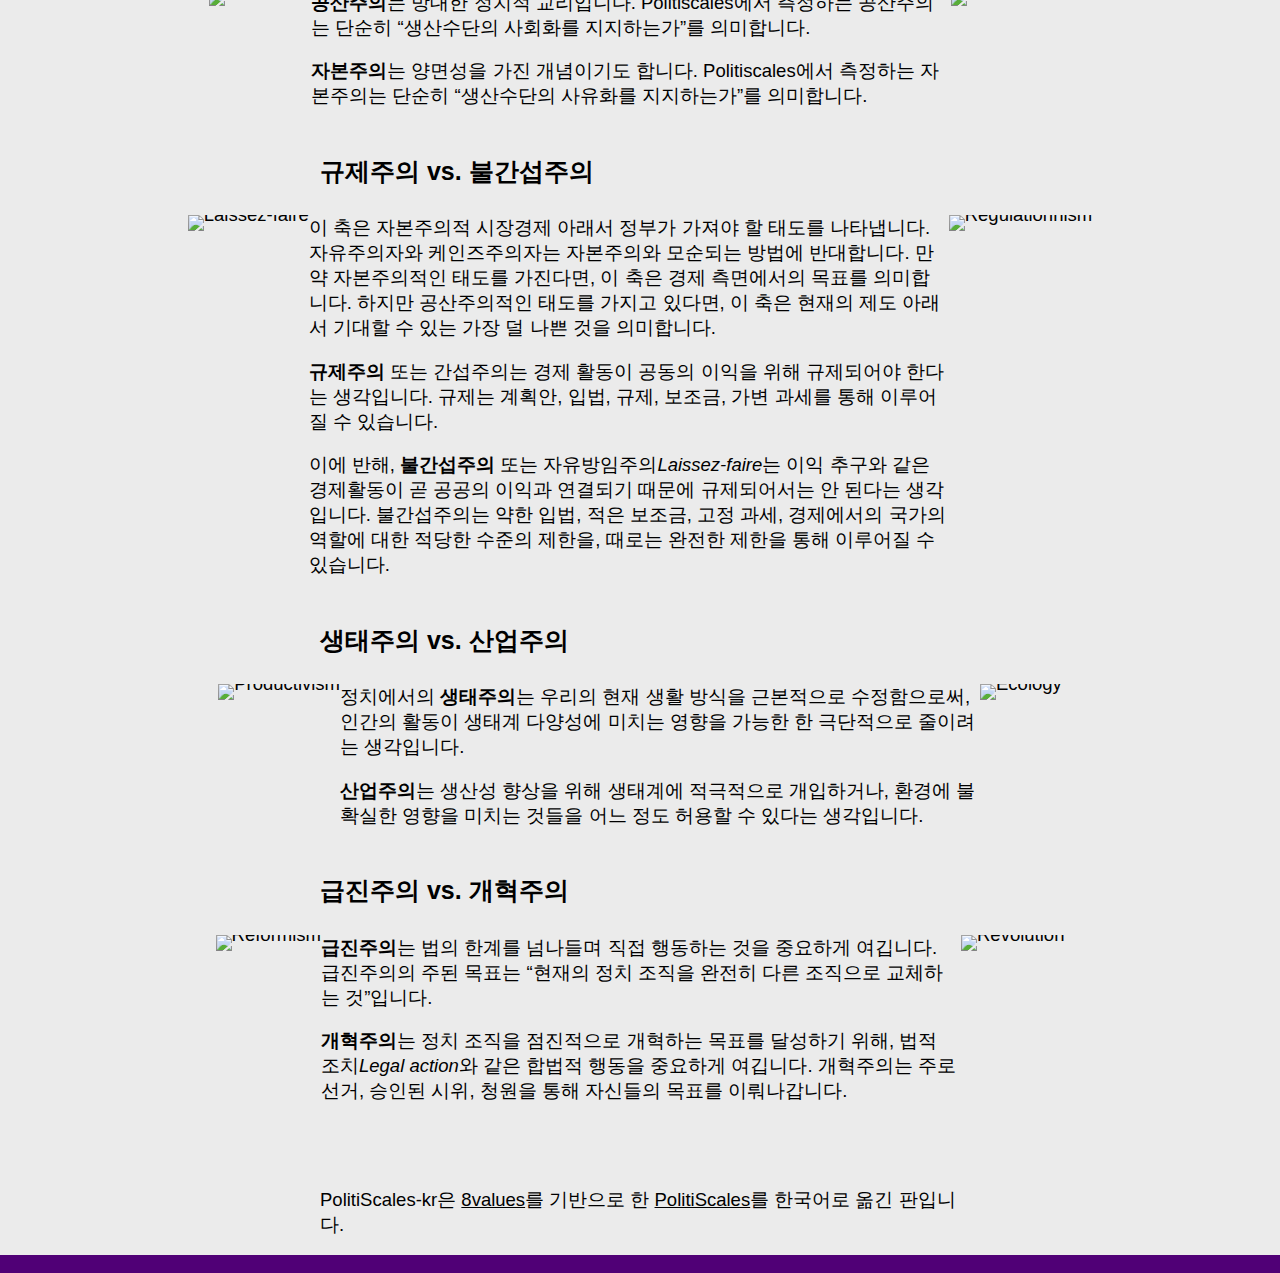
==== commit 29939d55: "Tue Jan 31 06:21:16 PM KST 2023" ====
--- a/help/index.html
+++ b/help/index.html
@@ -39,9 +39,7 @@
         <h2>우리가 누구인가요?</h2>
 
         <p class="simpleText">
-          PolitiScales는 8개의 축으로 나눠진 16가지 이념을 통해 정치 분야에서 어떤
-          입장을 가지고 있는지 대략적으로 파악하거나, 단순히 친구와 “정치 프로필”
-          을 공유할 수 있는 정치 테스트입니다. Politiscales는 <a href="https://8values.github.io/">8values</a>에서 영감을 얻은 “Radicalisé·e·s sur Internet”계획의 일부입니다.
+          PolitiScales는 8개의 축으로 나눠진 16가지 이념을 통해 정치 분야에서 어떤 입장을 가지고 있는지 대략적으로 파악하거나, 단순히 친구와 “정치 프로필”을 공유할 수 있는 정치 테스트입니다. Politiscales는 <a href="https://8values.github.io/">8values</a>에서 영감을 얻은 “Radicalisé·e·s sur Internet”계획의 일부입니다.
         </p>
 <!--
         <p class="simpleText">
@@ -53,7 +51,7 @@
           >
             <path d="M20 5h-9.12L10 2H4c-1.1 0-2 .9-2 2v13c0 1.1.9 2 2 2h7l1 3h8c1.1 0 2-.9 2-2V7c0-1.1-.9-2-2-2zM7.17 14.59c-2.25 0-4.09-1.83-4.09-4.09s1.83-4.09 4.09-4.09c1.04 0 1.99.37 2.74 1.07l.07.06-1.23 1.18-.06-.05c-.29-.27-.78-.59-1.52-.59-1.31 0-2.38 1.09-2.38 2.42s1.07 2.42 2.38 2.42c1.37 0 1.96-.87 2.12-1.46H7.08V9.91h3.95l.01.07c.04.21.05.4.05.61 0 2.35-1.61 4-3.92 4zm6.03-1.71c.33.6.74 1.18 1.19 1.7l-.54.53-.65-2.23zm.77-.76h-.99l-.31-1.04h3.99s-.34 1.31-1.56 2.74c-.52-.62-.89-1.23-1.13-1.7zM21 20c0 .55-.45 1-1 1h-7l2-2-.81-2.77.92-.92L17.79 18l.73-.73-2.71-2.68c.9-1.03 1.6-2.25 1.92-3.51H19v-1.04h-3.64V9h-1.04v1.04h-1.96L11.18 6H20c.55 0 1 .45 1 1v13z"/>
           </svg>
-          Github 공개 저장소의 이슈트래커를 통해 자유롭게 기여해 주세요.
+          Github 저장소를 통해 Politiscales-kr 번역을 개선하실 수 있습니다. <a href="https://github.com/politiscales-kr/politiscales-kr.github.io/issues">Politiscales-kr 저장소 이슈트래커</a>에 개선점을 남겨주세요. politiscales-kr@do1ph.in 으로 이메일을 보내주셔도 좋습니다.
         </p>
 -->
         <h3>구성주의 vs. 본질주의</h3>
@@ -62,16 +60,17 @@
             <img src="/images/constructivism.png" alt="Constructivism" />
           </div>
           <div class="descText">
-            <p>
-              개인이란 무엇인지, 그리고 유전/생물학적 본성과 사회 구조 사이에서 어떤 것이 개인을 만드는 것인지 생각해 보세요.
-            </p>
-            <p>
-              <strong>구성주의</strong>는 사람들이 “환경”(특히 사회적 환경) 안에서 자신을 만들어 가며, 자신들의 정체성 역시 “환경” 안에서 학습한다고 생각합니다.
-            </p>
-            <p>
-              그에 반해, <strong>본질주의</strong>는 한 사람의 본성 그리고 그 한 사람을 이루는 정체성 모두 유전/생물학적으로 타고난 것으로 생각합니다.
-            </p>
-          </div>
+<p>
+개인이란 무엇인지, 그리고 유전/생물학적 본성과 사회 구조 사이에서 어떤 것이 개인을 만드는 것인지 생각해 보세요.
+</p>
+
+<p>
+<strong>구성주의</strong>는 사람들이 환경(특히 사회적 환경) 안에서 자신을 만들어 가며, 자신들의 정체성 역시 환경 안에서 학습한다고 생각합니다. 구성주의에서, 사람들에게 미리 정해진 것은 아무것도 없습니다.
+</p>
+
+<p>
+반대로, <strong>본질주의</strong>는 한 사람을 이루는 일부 특징들은 유전/생물학적으로 타고난 것이라고 생각합니다. 본질주의에서, 사람들 사이에서 관찰할 수 있는 여러 차이점은 생물학을 통해 설명할 수 있습니다.
+</p>          </div>
           <div class="descImg">
             <img
               src="/images/essentialism.png"
@@ -87,12 +86,13 @@
             <img src="/images/justice_soft.png" alt="Rehabilitative justice" />
           </div>
           <div class="descText">
-            <p>
-              <strong>교정주의</strong> 또는 재활적 정의는 범죄자들 스스로가 자신들의 잘못을 깨닫고, 자신들이 저지른 일을 반복하지 말아야 하는 이유와 유죄 판결을 받은 이유를 이해 함으로써 범죄자들을 “올바른 길”로 인도하는 것이 바로 정의의 역할이라는 생각입니다.
-            </p>
-            <p>
-              다른 한 편, <strong>엄벌주의</strong> 또는 징벌적 정의는 정의의 역할이 “설득력”에 있으며, 유죄 판결을 받은 범죄자는 재범을 피하기 위해, 사회의 나머지 사람에게는 “따르지 말아야 할 본보기”를 보이기 위해 정의는 강력한 처벌로 설득력을 갖춰야 한다는 생각입니다.
-            </p>
+<p>
+<strong>교정주의</strong> 또는 재활적 정의는 범죄자들 스스로가 자신들의 잘못을 깨닫고, 자신들이 행한 일을 하지 말아야 하는 이유와 유죄 판결을 받은 이유를 이해 함으로써 범죄자들을 “올바른 길”로 인도하는 것이 바로 정의의 역할이라는 생각입니다.
+</p>
+
+<p>
+반대로 <strong>엄벌주의</strong> 또는 징벌적 정의는 정의의 역할이 “설득력”에 있으며, 유죄 판결을 받은 범죄자는 재범을 피하고자, 사회의 나머지 사람은 “따르지 말아야 할 본보기”로 삼기 위해 정의는 강력한 처벌로 설득력을 갖춰야 한다는 생각입니다.
+</p>
           </div>
           <div class="descImg">
             <img
@@ -109,12 +109,13 @@
             <img src="/images/progressism.png" alt="Progressism" />
           </div>
           <div class="descText">
-            <p>
-              <strong>진보주의</strong>는 전통에서 벗어나, 더 나은 사회를 만들기 위해 노력해야 한다는 생각입니다. 많은 상황에서 현재는 과거보다 나았으며, 이에 따라 진보의 길을 계속 걸어가야만 합니다.
-            </p>
-            <p>
-              반대로, <strong>보수주의</strong> 또는 전통주의는 지금 이 상태를 유지하고, 사라졌거나 사라지고 있는 일부 전통적 가치를 다시 복구하길 원하는 생각입니다.
-            </p>
+<p>
+<strong>진보주의</strong>는 전통에서 벗어나, 더 나은 사회를 만들기 위해 노력해야 한다는 생각입니다. 진부주의에 따른다면, 많은 상황에서 현재는 과거보다 나았으며, 이에 따라 진보의 길을 계속 걸어가야만 합니다.
+</p>
+
+<p>
+반대로 <strong>보수주의</strong>는 지금 이 상태를 유지하고, 사라졌거나 사라지고 있는 일부 전통적 가치를 다시 불러오길 원하는 생각입니다. 일부 보수주의에서는 전통, 그중에서 종교적인 것들을 중요한 이념으로 삼기도 합니다.
+</p>
           </div>
           <div class="descImg">
             <img
@@ -131,12 +132,13 @@
             <img src="/images/internationalism.png" alt="Internationalism" />
           </div>
           <div class="descText">
-            <p>
-            <strong>국제주의</strong>는 국가 간의 위계질서를 철폐하고, 국가 간의 협력을 가능한 한 끌어낸다는 공통점이 있는 일련의 다양한 이념<i>ideology</i>들의 집합입니다. 국제주의에서 밀어붙이는 궁극적인 목표는 바로 국경의 철폐입니다.
-            </p>
-            <p>
-              다른 한 편, <strong>민족주의</strong>는 외국인 또는 다문화주의보다 한 국가와 한 민족을 선호하는 다양한 이념들의 집합입니다. 민족주의는 각 민족이 각각의 국가를 가져야 한다는 신념을 가지기도 합니다.
-            </p>
+<p>
+<strong>국제주의</strong>는 국가 간의 위계질서를 철폐하고, 국가 간의 협력을 가능한 한 끌어낸다는 공통점이 있는 일련의 다양한 이념들의 집합입니다. 국제주의에서 밀어붙이는 궁극적인 목표는 바로 국경의 철폐입니다.
+</p>
+
+<p>
+다른 한 편, <strong>민족주의</strong>는 외국인 또는 다문화주의보다 한 국가와 한 민족을 선호하는 다양한 이념들의 집합입니다. 민족주의는 각 민족이 각각의 국가를 가져야 한다는 신념을 가지기도 합니다.
+</p>
           </div>
           <div class="descImg">
             <img
@@ -153,12 +155,13 @@
             <img src="/images/communism.png" alt="Communism" />
           </div>
           <div class="descText">
-            <p>
-              <strong>공산주의</strong>는 방대한 정치적 교리입니다. Politiscales에서 측정하는 공산주의는 단순히 “생산수단의 사회화를 지지하는가”를 의미합니다.
-            </p>
-            <p>
-              <strong>자본주의</strong>는 애증의 개념이기도 합니다. Politiscales에서 측정하는 자본주의는 단순히 “생산수단의 사유화를 지지하는가”를 의미합니다.
-            </p>
+<p>
+<strong>공산주의</strong>는 방대한 정치적 교리입니다. Politiscales에서 측정하는 공산주의는 단순히 “생산수단의 사회화를 지지하는가”를 의미합니다.
+</p>
+
+<p>
+<strong>자본주의</strong>는 양면성을 가진 개념이기도 합니다. Politiscales에서 측정하는 자본주의는 단순히 “생산수단의 사유화를 지지하는가”를 의미합니다.
+</p>
           </div>
           <div class="descImg">
             <img
@@ -175,15 +178,17 @@
             <img src="/images/regulation.png" alt="Regulationnism" />
           </div>
           <div class="descText">
-            <p>
-              이 축은 주요 생산수단이 사유화된 시장경제에서 정부가 가져야 할 태도를 나타냅니다. 자유주의자와 케인즈주의자는 자본주의와 모순되는 태도에 반대합니다. 만약 자본주의적인 태도를 가진다면, 이 축은 정부가 추구해야 할 경제적 목표를 의미합니다. 하지만 공산주의적인 태도를 가지고 있다면, 이 축은 현재의 제도 아래서 기대할 수 있는 최선을 의미합니다.
-            </p>
-            <p>
-              <strong>규제주의</strong> 또는 간섭주의는 경제 활동이 공동의 이익을 위해 규제되어야 한다는 생각입니다. 규제주의는 계획안, 입법, 규제, 보조금, 가변 과세를 통해 이루어질 수 있습니다.
-            </p>
-            <p>
-            이에 반해, <strong>불간섭주의</strong> 또는 자유방임주의<i>Laissez-faire</i>는 이익 추구와 같은 경제활동이 곧 공공의 이익과 연결되기 때문에, 규제되어서는 안 된다는 생각입니다. 불간섭주의는 약한 입법, 적은 보조금, 고정 과세, 경제에서의 국가의 역할에 대해 약하거나 완전한 제한을 통해 이루어질 수 있습니다.
-            </p>
+<p>
+이 축은 자본주의적 시장경제 아래서 정부가 가져야 할 태도를 나타냅니다. 자유주의자와 케인즈주의자는 자본주의와 모순되는 방법에 반대합니다. 만약 자본주의적인 태도를 가진다면, 이 축은 경제 측면에서의 목표를 의미합니다. 하지만 공산주의적인 태도를 가지고 있다면, 이 축은 현재의 제도 아래서 기대할 수 있는 가장 덜 나쁜 것을 의미합니다.
+</p>
+
+<p>
+<strong>규제주의</strong> 또는 간섭주의는 경제 활동이 공동의 이익을 위해 규제되어야 한다는 생각입니다. 규제는 계획안, 입법, 규제, 보조금, 가변 과세를 통해 이루어질 수 있습니다.
+</p>
+
+<p>
+이에 반해, <strong>불간섭주의</strong> 또는 자유방임주의<i>Laissez-faire</i>는 이익 추구와 같은 경제활동이 곧 공공의 이익과 연결되기 때문에 규제되어서는 안 된다는 생각입니다. 불간섭주의는 약한 입법, 적은 보조금, 고정 과세, 경제에서의 국가의 역할에 대한 적당한 수준의 제한을, 때로는 완전한 제한을 통해 이루어질 수 있습니다.
+</p>
           </div>
           <div class="descImg">
             <img
@@ -200,12 +205,13 @@
             <img src="/images/ecology.png" alt="Ecology" />
           </div>
           <div class="descText">
-            <p>
-              정치에서의 <strong>생태주의</strong>는 우리의 현재 생활 방식을 근본적으로 수정함으로써, 인간의 활동이 생태계 다양성에 미치는 영향을 가능한 한 극단적으로 줄이려는 생각입니다.
-            </p>
-            <p>
-              <strong>산업주의</strong>는 생산성 향상을 위해 생태계에 적극적으로 개입하거나, 환경에 불확실한 영향을 미치는 것들을 허용할 수 있다는 생각입니다.
-            </p>
+<p>
+정치에서의 <strong>생태주의</strong>는 우리의 현재 생활 방식을 근본적으로 수정함으로써, 인간의 활동이 생태계 다양성에 미치는 영향을 가능한 한 극단적으로 줄이려는 생각입니다.
+</p>
+
+<p>
+<strong>산업주의</strong>는 생산성 향상을 위해 생태계에 적극적으로 개입하거나, 환경에 불확실한 영향을 미치는 것들을 어느 정도 허용할 수 있다는 생각입니다.
+</p>
           </div>
           <div class="descImg">
             <img
@@ -222,12 +228,13 @@
             <img src="/images/revolution.png" alt="Revolution" />
           </div>
           <div class="descText">
-            <p>
-              <strong>급진주의</strong>는 합법적인 선 안에서 자신들의 직접 행동<i>Direct action</i>에 일종의 특권을 부여해 정당화하려는 경향이 있습니다. 급진주의자들의 주된 목표는 “현재의 정치 조직을 완전히 다른 조직으로 교체하는 것”입니다.
-            </p>
-            <p>
-              <strong>개혁주의</strong>는 정치 조직을 점진적으로 개혁하는 목표를 달성하기 위해, 법적 조치<i>Legal action</i>와 같은 합법적 행동을 중요하게 여깁니다. 개혁주의자들은 주로 선거, 승인된 시위, 청원을 통해 자신들의 목표를 이뤄나갑니다.
-            </p>
+<p>
+<strong>급진주의</strong>는 법의 한계를 넘나들며 직접 행동하는 것을 중요하게 여깁니다. 급진주의의 주된 목표는 “현재의 정치 조직을 완전히 다른 조직으로 교체하는 것”입니다.
+</p>
+
+<p>
+<strong>개혁주의</strong>는 정치 조직을 점진적으로 개혁하는 목표를 달성하기 위해, 법적 조치<i>Legal action</i>와 같은 합법적 행동을 중요하게 여깁니다. 개혁주의는 주로 선거, 승인된 시위, 청원을 통해 자신들의 목표를 이뤄나갑니다.
+</p>
           </div>
           <div class="descImg">
             <img
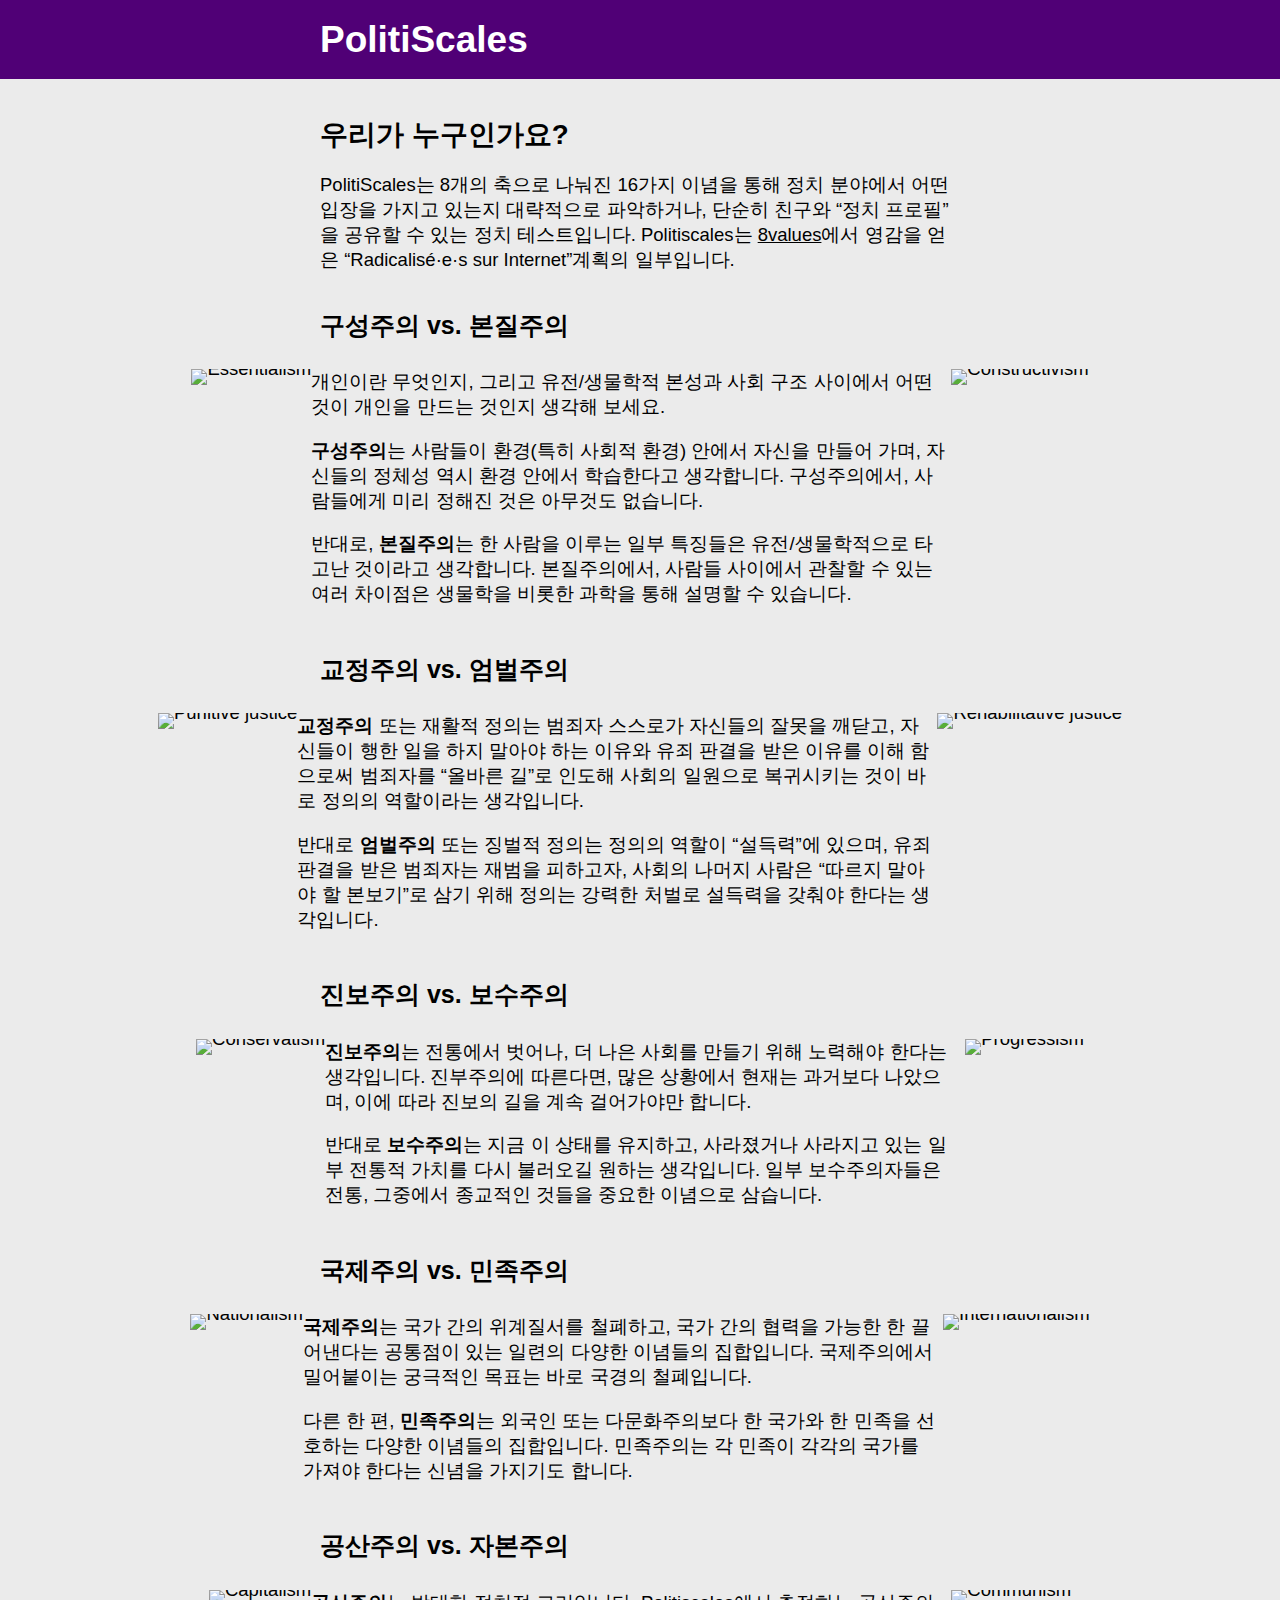
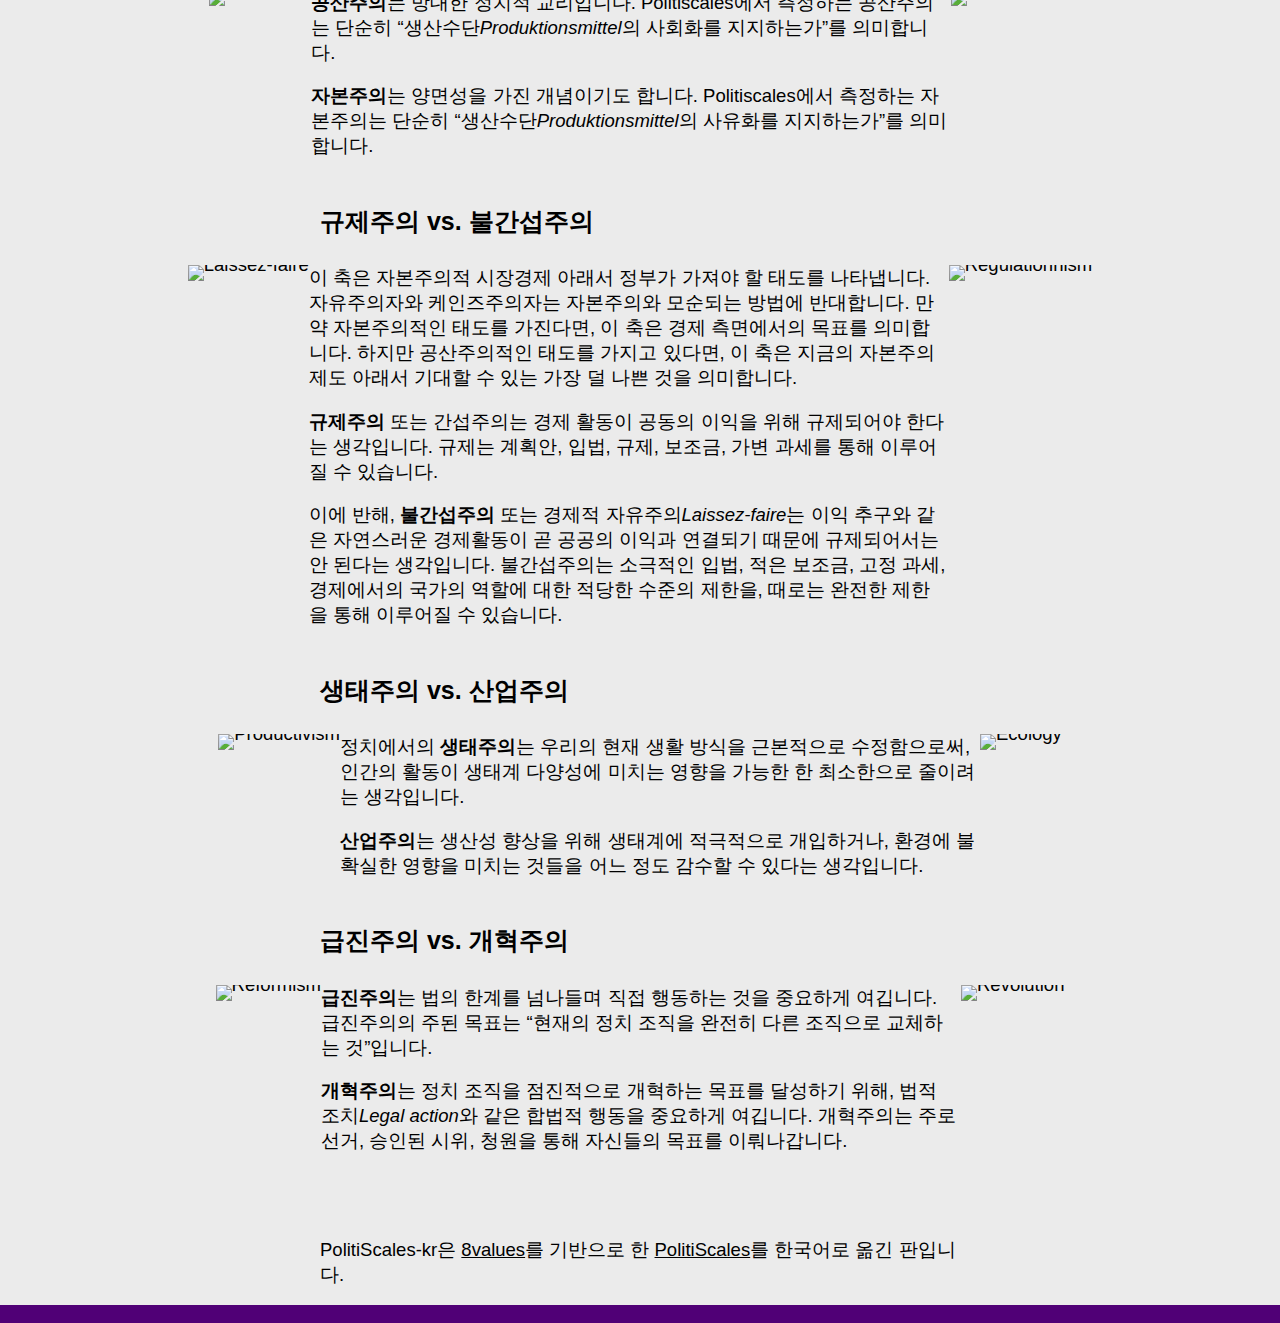
==== commit 87d3fc6d: "update questions" ====
--- a/help/index.html
+++ b/help/index.html
@@ -69,7 +69,7 @@
 </p>
 
 <p>
-반대로, <strong>본질주의</strong>는 한 사람을 이루는 일부 특징들은 유전/생물학적으로 타고난 것이라고 생각합니다. 본질주의에서, 사람들 사이에서 관찰할 수 있는 여러 차이점은 생물학을 통해 설명할 수 있습니다.
+반대로, <strong>본질주의</strong>는 한 사람을 이루는 일부 특징들은 유전/생물학적으로 타고난 것이라고 생각합니다. 본질주의에서, 사람들 사이에서 관찰할 수 있는 여러 차이점은 생물학을 비롯한 과학을 통해 설명할 수 있습니다.
 </p>          </div>
           <div class="descImg">
             <img
@@ -87,13 +87,13 @@
           </div>
           <div class="descText">
 <p>
-<strong>교정주의</strong> 또는 재활적 정의는 범죄자들 스스로가 자신들의 잘못을 깨닫고, 자신들이 행한 일을 하지 말아야 하는 이유와 유죄 판결을 받은 이유를 이해 함으로써 범죄자들을 “올바른 길”로 인도하는 것이 바로 정의의 역할이라는 생각입니다.
+<strong>교정주의</strong> 또는 재활적 정의는 범죄자 스스로가 자신들의 잘못을 깨닫고, 자신들이 행한 일을 하지 말아야 하는 이유와 유죄 판결을 받은 이유를 이해 함으로써 범죄자를 “올바른 길”로 인도해 사회의 일원으로 복귀시키는 것이 바로 정의의 역할이라는 생각입니다.
 </p>
 
 <p>
 반대로 <strong>엄벌주의</strong> 또는 징벌적 정의는 정의의 역할이 “설득력”에 있으며, 유죄 판결을 받은 범죄자는 재범을 피하고자, 사회의 나머지 사람은 “따르지 말아야 할 본보기”로 삼기 위해 정의는 강력한 처벌로 설득력을 갖춰야 한다는 생각입니다.
 </p>
-          </div>
+	  </div>
           <div class="descImg">
             <img
               src="/images/justice_hard.png"
@@ -114,7 +114,7 @@
 </p>
 
 <p>
-반대로 <strong>보수주의</strong>는 지금 이 상태를 유지하고, 사라졌거나 사라지고 있는 일부 전통적 가치를 다시 불러오길 원하는 생각입니다. 일부 보수주의에서는 전통, 그중에서 종교적인 것들을 중요한 이념으로 삼기도 합니다.
+반대로 <strong>보수주의</strong>는 지금 이 상태를 유지하고, 사라졌거나 사라지고 있는 일부 전통적 가치를 다시 불러오길 원하는 생각입니다. 일부 보수주의자들은 전통, 그중에서 종교적인 것들을 중요한 이념으로 삼습니다.
 </p>
           </div>
           <div class="descImg">
@@ -156,11 +156,11 @@
           </div>
           <div class="descText">
 <p>
-<strong>공산주의</strong>는 방대한 정치적 교리입니다. Politiscales에서 측정하는 공산주의는 단순히 “생산수단의 사회화를 지지하는가”를 의미합니다.
-</p>
-
-<p>
-<strong>자본주의</strong>는 양면성을 가진 개념이기도 합니다. Politiscales에서 측정하는 자본주의는 단순히 “생산수단의 사유화를 지지하는가”를 의미합니다.
+<strong>공산주의</strong>는 방대한 정치적 교리입니다. Politiscales에서 측정하는 공산주의는 단순히 “생산수단<i>Produktionsmittel</i>의 사회화를 지지하는가”를 의미합니다.
+</p>
+
+<p>
+<strong>자본주의</strong>는 양면성을 가진 개념이기도 합니다. Politiscales에서 측정하는 자본주의는 단순히 “생산수단<i>Produktionsmittel</i>의 사유화를 지지하는가”를 의미합니다.
 </p>
           </div>
           <div class="descImg">
@@ -179,7 +179,7 @@
           </div>
           <div class="descText">
 <p>
-이 축은 자본주의적 시장경제 아래서 정부가 가져야 할 태도를 나타냅니다. 자유주의자와 케인즈주의자는 자본주의와 모순되는 방법에 반대합니다. 만약 자본주의적인 태도를 가진다면, 이 축은 경제 측면에서의 목표를 의미합니다. 하지만 공산주의적인 태도를 가지고 있다면, 이 축은 현재의 제도 아래서 기대할 수 있는 가장 덜 나쁜 것을 의미합니다.
+이 축은 자본주의적 시장경제 아래서 정부가 가져야 할 태도를 나타냅니다. 자유주의자와 케인즈주의자는 자본주의와 모순되는 방법에 반대합니다. 만약 자본주의적인 태도를 가진다면, 이 축은 경제 측면에서의 목표를 의미합니다. 하지만 공산주의적인 태도를 가지고 있다면, 이 축은 지금의 자본주의 제도 아래서 기대할 수 있는 가장 덜 나쁜 것을 의미합니다.
 </p>
 
 <p>
@@ -187,7 +187,7 @@
 </p>
 
 <p>
-이에 반해, <strong>불간섭주의</strong> 또는 자유방임주의<i>Laissez-faire</i>는 이익 추구와 같은 경제활동이 곧 공공의 이익과 연결되기 때문에 규제되어서는 안 된다는 생각입니다. 불간섭주의는 약한 입법, 적은 보조금, 고정 과세, 경제에서의 국가의 역할에 대한 적당한 수준의 제한을, 때로는 완전한 제한을 통해 이루어질 수 있습니다.
+이에 반해, <strong>불간섭주의</strong> 또는 경제적 자유주의<i>Laissez-faire</i>는 이익 추구와 같은 자연스러운 경제활동이 곧 공공의 이익과 연결되기 때문에 규제되어서는 안 된다는 생각입니다. 불간섭주의는 소극적인 입법, 적은 보조금, 고정 과세, 경제에서의 국가의 역할에 대한 적당한 수준의 제한을, 때로는 완전한 제한을 통해 이루어질 수 있습니다.
 </p>
           </div>
           <div class="descImg">
@@ -206,11 +206,11 @@
           </div>
           <div class="descText">
 <p>
-정치에서의 <strong>생태주의</strong>는 우리의 현재 생활 방식을 근본적으로 수정함으로써, 인간의 활동이 생태계 다양성에 미치는 영향을 가능한 한 극단적으로 줄이려는 생각입니다.
-</p>
-
-<p>
-<strong>산업주의</strong>는 생산성 향상을 위해 생태계에 적극적으로 개입하거나, 환경에 불확실한 영향을 미치는 것들을 어느 정도 허용할 수 있다는 생각입니다.
+정치에서의 <strong>생태주의</strong>는 우리의 현재 생활 방식을 근본적으로 수정함으로써, 인간의 활동이 생태계 다양성에 미치는 영향을 가능한 한 최소한으로 줄이려는 생각입니다.
+</p>
+
+<p>
+<strong>산업주의</strong>는 생산성 향상을 위해 생태계에 적극적으로 개입하거나, 환경에 불확실한 영향을 미치는 것들을 어느 정도 감수할 수 있다는 생각입니다.
 </p>
           </div>
           <div class="descImg">
